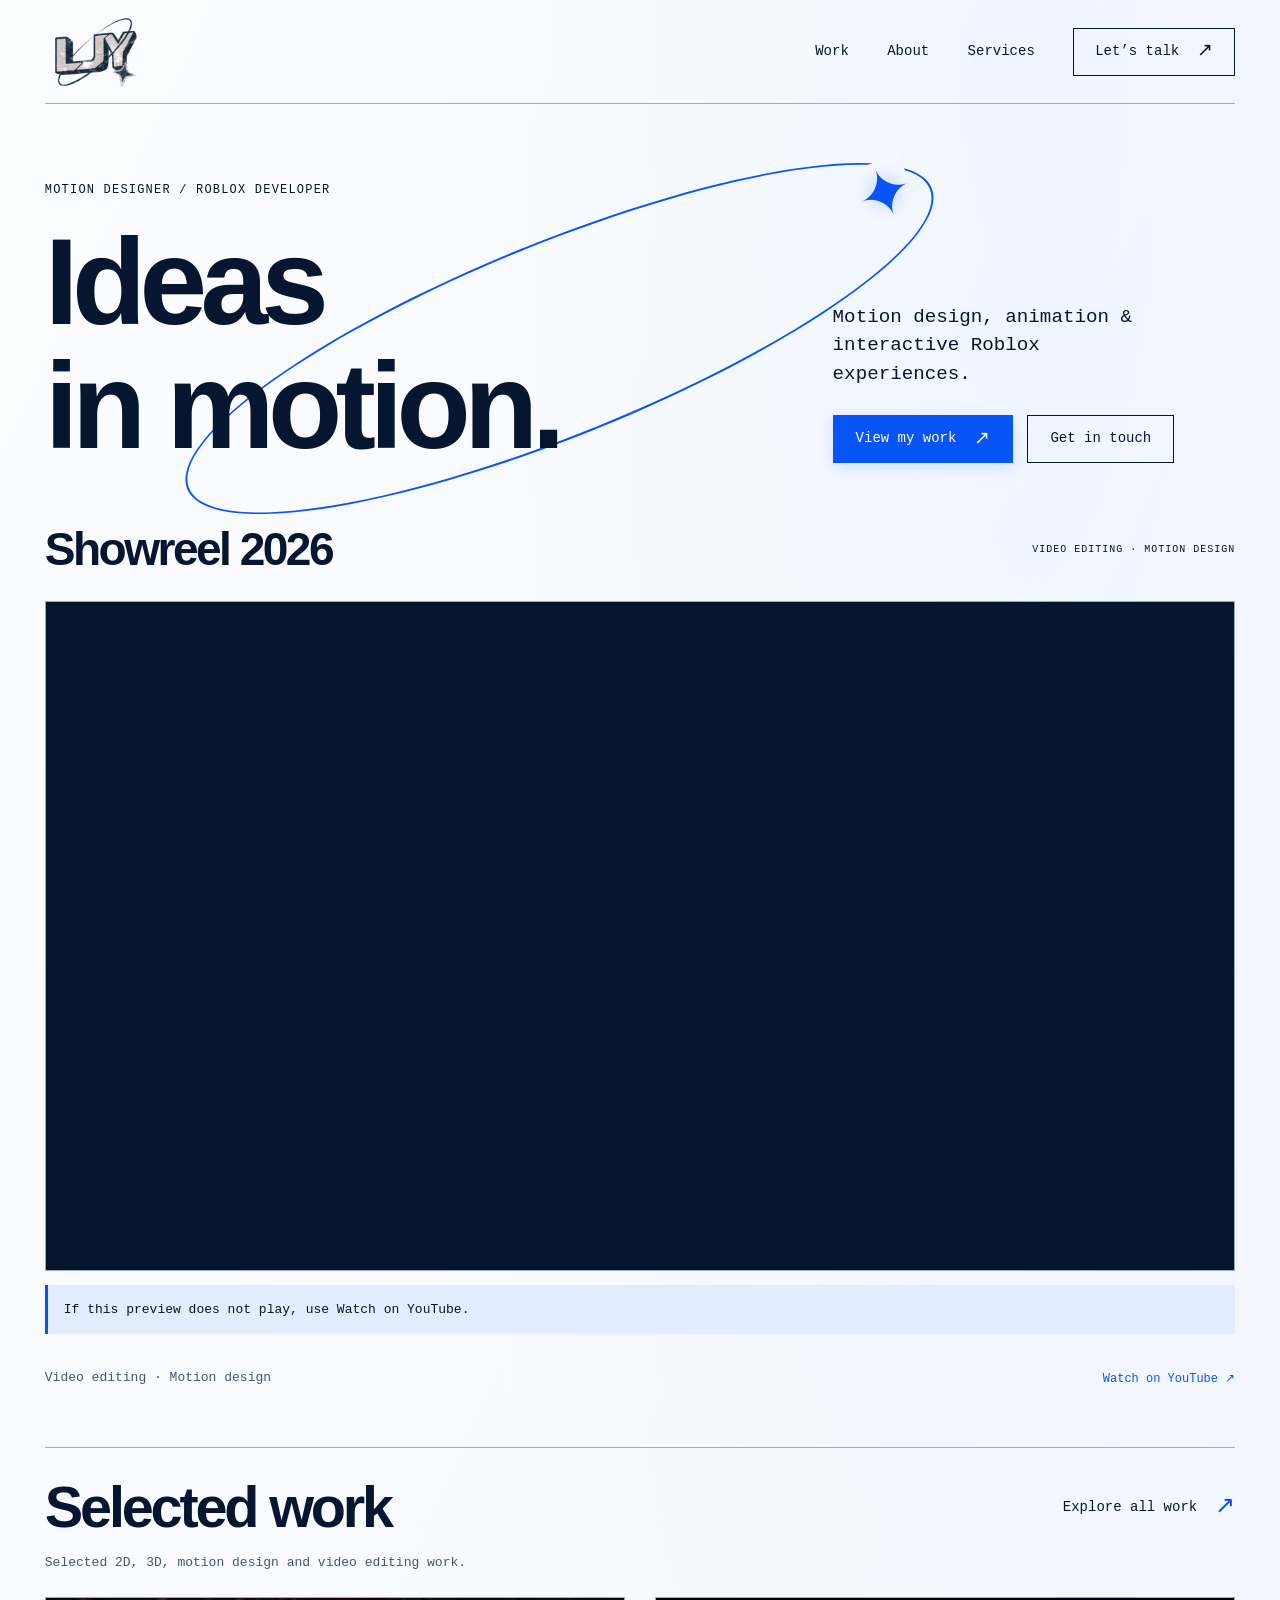
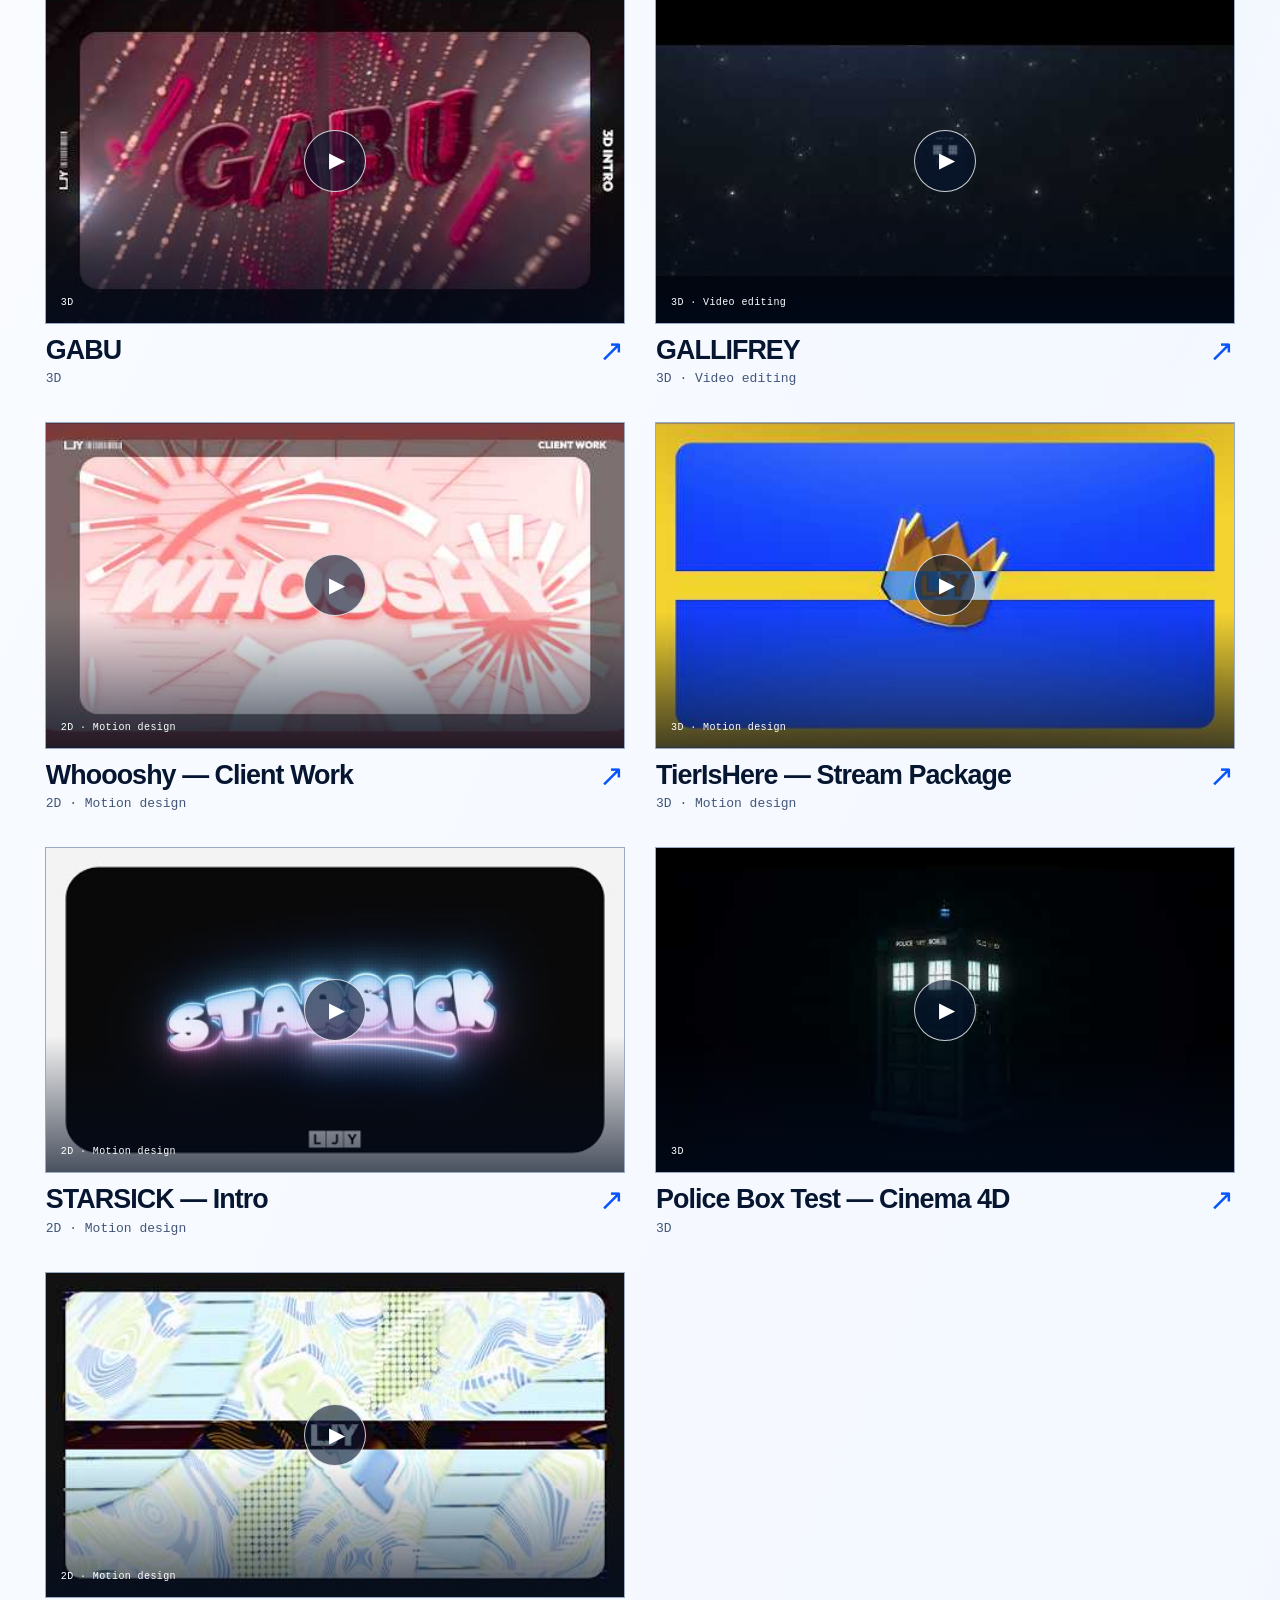
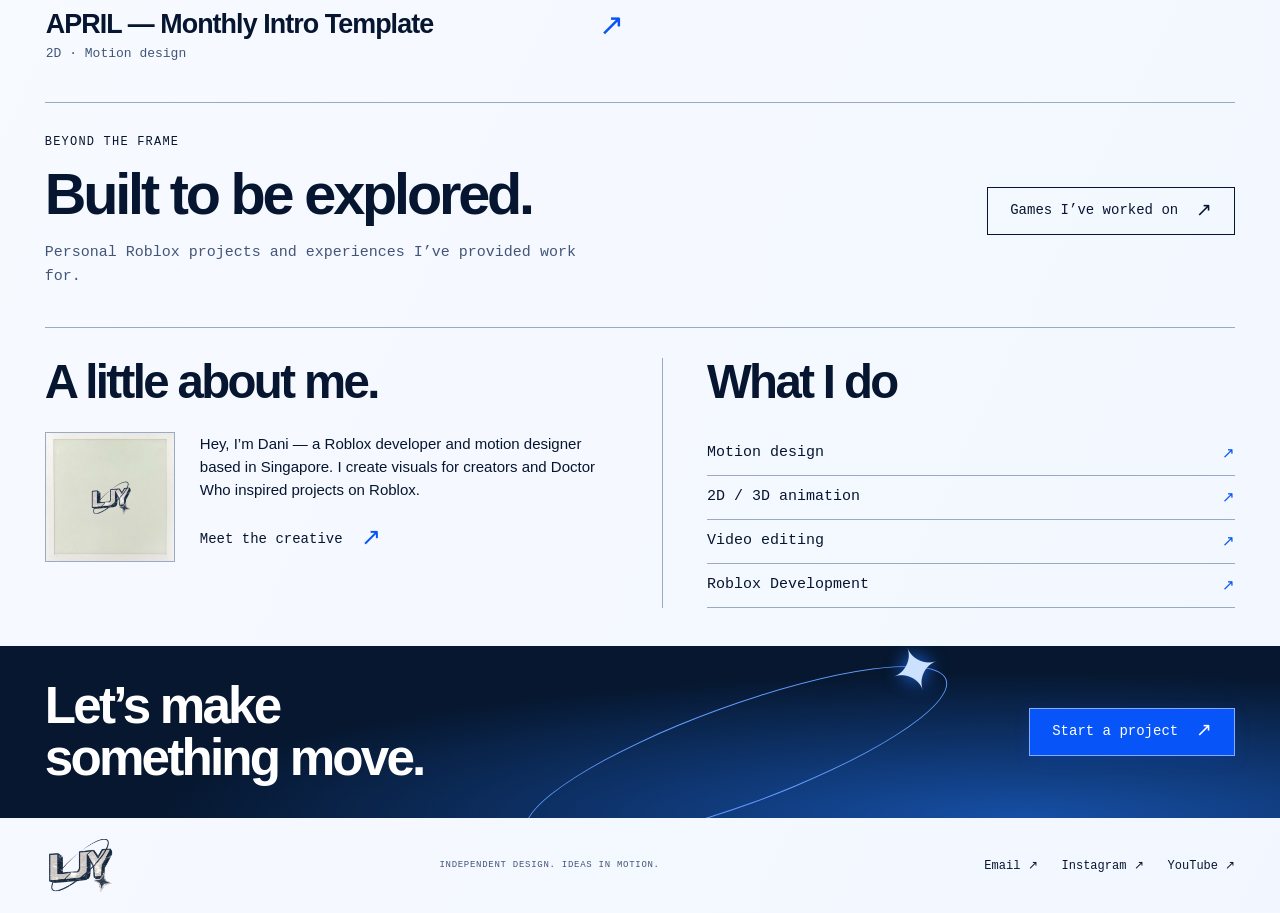
==== index.html @ 75134abd "PORTFOLIO WEBSITE" ====
<!DOCTYPE html>
<html lang="en"><head><meta charset="utf-8"><meta name="viewport" content="width=device-width, initial-scale=1"><meta name="theme-color" content="#071a42"><meta name="referrer" content="strict-origin-when-cross-origin"><meta name="description" content="LJY — freelance motion design, 2D and 3D work, video editing and Roblox experiences. Explore selected work and discuss your next project."><title>Motion Design &amp; Roblox Development | LJY</title><link rel="icon" type="image/png" href="assets/logo.png"><link rel="stylesheet" href="styles.css"><script src="script.js" defer></script></head><body data-page="home"><a class="skip-link" href="#main" draggable="false">Skip to content</a><div class="site-frame"><header class="site-header"><a class="brand" href="index.html" aria-label="LJY home" draggable="false"><img src="assets/logo.png" width="2048" height="2048" alt="LJY" draggable="false"></a><button class="menu-toggle" type="button" aria-expanded="false" aria-controls="site-nav">Menu <span aria-hidden="true">＋</span></button><nav class="site-nav" id="site-nav" aria-label="Main navigation"><a href="work.html" draggable="false">Work</a><a href="about.html" draggable="false">About</a><a href="services.html" draggable="false">Services</a><a class="button button--outline nav-contact" href="contact.html" draggable="false">Let’s talk <span aria-hidden="true">↗</span></a></nav></header><main id="main">
<section class="hero hero--home"><div class="hero-title"><p class="eyebrow">MOTION DESIGNER / ROBLOX DEVELOPER</p><h1>Ideas<br>in motion.</h1><div class="hero-orbit" aria-hidden="true"><span>✦</span></div></div><div class="hero-side"><p>Motion design, animation &amp; interactive Roblox experiences.</p><div class="button-group"><a class="button button--primary" href="work.html" draggable="false">View my work <span aria-hidden="true">↗</span></a><a class="button button--outline" href="contact.html" draggable="false">Get in touch</a></div></div></section>
<section class="showreel" id="showreel" aria-label="Showreel"><div class="section-heading showreel-heading"><h2>Showreel 2026</h2><span class="eyebrow">VIDEO EDITING · MOTION DESIGN</span></div><div class="youtube-player" id="showreel-mount" data-showreel="sfqSV6F9NKE"><img class="showreel-poster" src="assets/thumbnails/sfqSV6F9NKE.jpg" width="480" height="360" alt="Showreel 2026 preview" draggable="false"></div><p id="showreel-feedback" class="video-feedback" role="status" hidden></p><p class="video-caption"><span class="meta">Video editing · Motion design</span><a class="text-link" href="https://www.youtube.com/watch?v=sfqSV6F9NKE" target="_blank" rel="noopener noreferrer" draggable="false">Watch on YouTube ↗</a></p><p class="local-playback-note meta" hidden>For embedded playback, extract the ZIP and run START-WEBSITE.bat, or serve this folder through a local web server. You can also watch directly on YouTube.</p></section><section class="section"><div class="section-heading"><h2>Selected work</h2><a class="text-link" href="work.html" draggable="false">Explore all work <span aria-hidden="true">↗</span></a></div><p class="section-note meta">Selected 2D, 3D, motion design and video editing work.</p><div class="project-grid"><article class="project-card" data-category="3d"><a class="project-open" href="https://www.youtube.com/watch?v=IaCJCI1SB18" data-video="IaCJCI1SB18" data-title="GABU • denial.aep | c4d + ae" data-labels="3D" aria-label="Watch GABU" draggable="false" target="_blank" rel="noopener"><div class="project-thumbnail"><span class="thumbnail-fallback" aria-hidden="true">LJY / SELECTED WORK</span><img src="assets/thumbnails/IaCJCI1SB18.jpg" width="480" height="360" alt="" loading="lazy" decoding="async" draggable="false"><span class="thumbnail-play" aria-hidden="true">▶</span><span class="thumbnail-tag" aria-hidden="true">3D</span></div><span class="project-caption"><span><strong>GABU</strong><span class="meta">3D</span></span><span class="arrow" aria-hidden="true">↗</span></span></a></article><article class="project-card" data-category="3d editing"><a class="project-open" href="https://www.youtube.com/watch?v=AnpVUnM0lK0" data-video="AnpVUnM0lK0" data-title="GALLIFREY" data-labels="3D · Video editing" aria-label="Watch GALLIFREY" draggable="false" target="_blank" rel="noopener"><div class="project-thumbnail"><span class="thumbnail-fallback" aria-hidden="true">LJY / SELECTED WORK</span><img src="assets/thumbnails/AnpVUnM0lK0.jpg" width="480" height="360" alt="" loading="lazy" decoding="async" draggable="false"><span class="thumbnail-play" aria-hidden="true">▶</span><span class="thumbnail-tag" aria-hidden="true">3D · Video editing</span></div><span class="project-caption"><span><strong>GALLIFREY</strong><span class="meta">3D · Video editing</span></span><span class="arrow" aria-hidden="true">↗</span></span></a></article><article class="project-card" data-category="2d motion"><a class="project-open" href="https://www.youtube.com/watch?v=jYc-AO8hIhc" data-video="jYc-AO8hIhc" data-title="Whoooshy • denial.aep | Client Work" data-labels="2D · Motion design" aria-label="Watch Whoooshy — Client Work" draggable="false" target="_blank" rel="noopener"><div class="project-thumbnail"><span class="thumbnail-fallback" aria-hidden="true">LJY / SELECTED WORK</span><img src="assets/thumbnails/jYc-AO8hIhc.jpg" width="480" height="360" alt="" loading="lazy" decoding="async" draggable="false"><span class="thumbnail-play" aria-hidden="true">▶</span><span class="thumbnail-tag" aria-hidden="true">2D · Motion design</span></div><span class="project-caption"><span><strong>Whoooshy — Client Work</strong><span class="meta">2D · Motion design</span></span><span class="arrow" aria-hidden="true">↗</span></span></a></article><article class="project-card" data-category="3d motion"><a class="project-open" href="https://www.youtube.com/watch?v=2lo5arJtK6I" data-video="2lo5arJtK6I" data-title="@TierIsHere • denial.aep | Stream Package" data-labels="3D · Motion design" aria-label="Watch TierIsHere — Stream Package" draggable="false" target="_blank" rel="noopener"><div class="project-thumbnail"><span class="thumbnail-fallback" aria-hidden="true">LJY / SELECTED WORK</span><img src="assets/thumbnails/2lo5arJtK6I.jpg" width="480" height="360" alt="" loading="lazy" decoding="async" draggable="false"><span class="thumbnail-play" aria-hidden="true">▶</span><span class="thumbnail-tag" aria-hidden="true">3D · Motion design</span></div><span class="project-caption"><span><strong>TierIsHere — Stream Package</strong><span class="meta">3D · Motion design</span></span><span class="arrow" aria-hidden="true">↗</span></span></a></article><article class="project-card" data-category="2d motion"><a class="project-open" href="https://www.youtube.com/watch?v=-AqW9zRi0bw" data-video="-AqW9zRi0bw" data-title="STARSICK • denial.aep | Intro" data-labels="2D · Motion design" aria-label="Watch STARSICK — Intro" draggable="false" target="_blank" rel="noopener"><div class="project-thumbnail"><span class="thumbnail-fallback" aria-hidden="true">LJY / SELECTED WORK</span><img src="assets/thumbnails/-AqW9zRi0bw.jpg" width="480" height="360" alt="" loading="lazy" decoding="async" draggable="false"><span class="thumbnail-play" aria-hidden="true">▶</span><span class="thumbnail-tag" aria-hidden="true">2D · Motion design</span></div><span class="project-caption"><span><strong>STARSICK — Intro</strong><span class="meta">2D · Motion design</span></span><span class="arrow" aria-hidden="true">↗</span></span></a></article><article class="project-card" data-category="3d"><a class="project-open" href="https://www.youtube.com/watch?v=seUZob628E4" data-video="seUZob628E4" data-title="Police Box Test Cinema 4D • denial.aep" data-labels="3D" aria-label="Watch Police Box Test — Cinema 4D" draggable="false" target="_blank" rel="noopener"><div class="project-thumbnail"><span class="thumbnail-fallback" aria-hidden="true">LJY / SELECTED WORK</span><img src="assets/thumbnails/seUZob628E4.jpg" width="480" height="360" alt="" loading="lazy" decoding="async" draggable="false"><span class="thumbnail-play" aria-hidden="true">▶</span><span class="thumbnail-tag" aria-hidden="true">3D</span></div><span class="project-caption"><span><strong>Police Box Test — Cinema 4D</strong><span class="meta">3D</span></span><span class="arrow" aria-hidden="true">↗</span></span></a></article><article class="project-card" data-category="2d motion"><a class="project-open" href="https://www.youtube.com/watch?v=fB5evK_nmb0" data-video="fB5evK_nmb0" data-title="APRIL • denial.aep | Monthly Intro Template" data-labels="2D · Motion design" aria-label="Watch APRIL — Monthly Intro Template" draggable="false" target="_blank" rel="noopener"><div class="project-thumbnail"><span class="thumbnail-fallback" aria-hidden="true">LJY / SELECTED WORK</span><img src="assets/thumbnails/fB5evK_nmb0.jpg" width="480" height="360" alt="" loading="lazy" decoding="async" draggable="false"><span class="thumbnail-play" aria-hidden="true">▶</span><span class="thumbnail-tag" aria-hidden="true">2D · Motion design</span></div><span class="project-caption"><span><strong>APRIL — Monthly Intro Template</strong><span class="meta">2D · Motion design</span></span><span class="arrow" aria-hidden="true">↗</span></span></a></article></div></section>
<section class="games-teaser section"><div><p class="eyebrow">BEYOND THE FRAME</p><h2>Built to be explored.</h2><p>Personal Roblox projects and experiences I’ve provided work for.</p></div><a class="button button--outline" href="work.html#games" draggable="false">Games I’ve worked on <span aria-hidden="true">↗</span></a></section><section class="intro-grid section"><div><h2>A little about me.</h2><div class="mini-about"><img src="assets/profile.png" alt="LJY logo on a framed silver background" width="2048" height="2048" loading="lazy" draggable="false"><div><p>Hey, I’m Dani — a Roblox developer and motion designer based in Singapore. I create visuals for creators and Doctor Who inspired projects on Roblox.</p><a href="about.html" class="text-link" draggable="false">Meet the creative <span aria-hidden="true">↗</span></a></div></div></div><div><h2>What I do</h2><ul class="service-list"><li><a href="services.html#motion" draggable="false">Motion design <span>↗</span></a></li><li><a href="services.html#animation" draggable="false">2D / 3D animation <span>↗</span></a></li><li><a href="services.html#editing" draggable="false">Video editing <span>↗</span></a></li><li><a href="services.html#roblox" draggable="false">Roblox Development <span>↗</span></a></li></ul></div></section>
<section class="contact-band" aria-label="Start a project"><h2>Let’s make<br>something move.</h2><div class="band-orbit" aria-hidden="true">✦</div><a class="button button--primary" href="contact.html" draggable="false">Start a project <span aria-hidden="true">↗</span></a></section>
</main><footer class="site-footer"><a class="brand" href="index.html" aria-label="LJY home" draggable="false"><img src="assets/logo.png" width="2048" height="2048" alt="LJY" draggable="false"></a><span class="footer-note">INDEPENDENT DESIGN. IDEAS IN MOTION.</span><div class="footer-links"><a href="mailto:daniljy.aep@gmail.com" draggable="false">Email ↗</a><a href="https://www.instagram.com/ljyaep/" data-social="instagram" target="_blank" rel="noopener noreferrer" draggable="false">Instagram ↗</a><a href="https://www.youtube.com/@LJYaep" data-social="youtube" target="_blank" rel="noopener noreferrer" draggable="false">YouTube ↗</a></div></footer></div><dialog class="project-dialog" id="project-dialog" aria-labelledby="dialog-title"><div class="dialog-top"><span class="eyebrow">SELECTED WORK / VIDEO</span><button class="close-dialog icon-button" type="button" aria-label="Close video preview">✕</button></div><div class="dialog-art youtube-player" id="dialog-art"></div><div class="dialog-copy"><p id="dialog-feedback" class="video-feedback" role="status" hidden></p><p class="eyebrow" id="dialog-category"></p><h2 id="dialog-title"></h2><div class="button-group"><a class="button button--primary" id="dialog-watch" href="https://www.youtube.com/watch?v=sfqSV6F9NKE" target="_blank" rel="noopener noreferrer" draggable="false">Open video on YouTube <span aria-hidden="true">↗</span></a><a class="button button--outline" href="contact.html" draggable="false">Discuss a project <span aria-hidden="true">↗</span></a></div></div></dialog></body></html>
---- styles.css ----
/* LJY — shared styles for all five HTML5 pages. No build step or web fonts. */
:root {
  --paper: #f4f8ff;
  --ink: #071630;
  --muted: #425679;
  --blue: #0754f8;
  --line: #9aaac4;
  --silver: #d9e3f2;
  --mono: "Courier New", Courier, monospace;
  --sans: Arial, Helvetica, sans-serif;
  --gutter: clamp(20px, 3.5vw, 56px);
}
* { box-sizing: border-box; }
/* Deter casual selection and dragging; form contents remain editable. */
body { -webkit-user-select: none; user-select: none; }
input, textarea, [contenteditable="true"] { -webkit-user-select: text; user-select: text; }
img, video, iframe, a { -webkit-user-drag: none; }
img, video { -webkit-touch-callout: none; }
html { scroll-behavior: smooth; scroll-padding-top: 24px; }
body { margin: 0; color: var(--ink); background: radial-gradient(ellipse at 80% 0%, #e4efff 0, transparent 42%), var(--paper); font: 17px/1.55 var(--sans); }
body.modal-open { overflow: hidden; }
button, input, select, textarea { font: inherit; }
button, a, input, select, textarea { -webkit-tap-highlight-color: transparent; }
button, a { touch-action: manipulation; }
button { cursor: pointer; }
a { color: inherit; text-underline-offset: .25em; }
button:focus-visible, a:focus-visible, input:focus-visible, select:focus-visible, textarea:focus-visible { outline: 3px solid var(--blue); outline-offset: 5px; }
button:disabled { cursor: default; opacity: .55; }
img { display: block; max-width: 100%; height: auto; }
figure, p { margin: 0; }
p + p { margin-top: 1.3em; }
h1, h2, h3 { margin: 0; font-weight: 800; line-height: 1.02; letter-spacing: -.055em; }
h1 { font-size: clamp(64px, 9.5vw, 148px); }
h2 { font-size: clamp(34px, 4.5vw, 64px); }
h3 { font-size: clamp(25px, 2.5vw, 34px); }
[hidden] { display: none !important; }
.sr-only { position: absolute; width: 1px; height: 1px; padding: 0; margin: -1px; overflow: hidden; clip: rect(0,0,0,0); white-space: nowrap; border: 0; }
.skip-link { position: fixed; top: 12px; left: 12px; z-index: 100; padding: 12px 20px; background: var(--ink); color: white; transform: translateY(-160%); }
.skip-link:focus { transform: translateY(0); }
.site-frame { display: flex; flex-direction: column; width: 100%; max-width: none; min-height: 100vh; min-height: 100dvh; margin: 0; border: 0; background: linear-gradient(115deg, #fff9, #eff5ff55); }
.site-frame > main { flex: 1; min-width: 0; }
.site-header { position: relative; display: flex; align-items: center; justify-content: space-between; min-height: 104px; margin: 0 var(--gutter); border-bottom: 1px solid var(--line); }
.brand { display: block; width: 100px; flex: 0 0 100px; }
.brand img { width: 100%; height: 90px; object-fit: contain; }
.site-nav { display: flex; gap: clamp(22px, 3vw, 48px); align-items: center; font: 14px/1.4 var(--mono); }
.site-nav > a { position: relative; text-decoration: none; padding: 12px 0; }
.site-nav > a[aria-current="page"]:not(.button)::after { position: absolute; content: ""; bottom: 4px; left: 0; right: 0; height: 2px; background: var(--blue); }
.site-nav a:hover, .site-nav a[aria-current="page"] { color: var(--blue); }
.site-nav .nav-contact { padding: 13px 21px; }
.site-nav .nav-contact[aria-current="page"] { background: var(--blue); border-color: var(--blue); color: white; }
.menu-toggle { display: none; border: 1px solid var(--ink); background: transparent; padding: 10px 14px; font: 14px var(--mono); }
main > section:not(.contact-band), .contact-art { margin-right: var(--gutter); margin-left: var(--gutter); }
.eyebrow, .meta { font-family: var(--mono); font-weight: 400; }
.eyebrow { font-size: 12px; line-height: 1.6; letter-spacing: .1em; }
.meta { display: block; font-size: 13px; line-height: 1.6; color: var(--muted); }
.hero { position: relative; display: grid; grid-template-columns: minmax(0, 1.6fr) minmax(260px, .85fr); gap: 30px; align-items: end; padding-top: clamp(48px, 6vw, 88px); padding-bottom: 58px; }
.hero-title { position: relative; min-width: 0; }
.hero-title > .eyebrow { margin-bottom: 20px; }
.hero h1 { position: relative; z-index: 1; }
.hero-side { position: relative; z-index: 2; padding-bottom: 5px; }
.hero-side > p { max-width: 350px; font: clamp(16px, 1.5vw, 21px)/1.5 var(--mono); margin-bottom: 26px; }
.hero-orbit { position: absolute; width: 106%; height: 68%; top: 21%; left: 15%; border: 2px solid var(--blue); border-radius: 50%; transform: rotate(-22deg); pointer-events: none; }
.hero-orbit span { position: absolute; font-size: 66px; line-height: 1; color: var(--blue); right: 2%; top: 26%; background: var(--paper); text-shadow: 0 0 20px #0754f844; }
.hero--interior { min-height: 360px; }
.hero--interior h1 { font-size: clamp(64px, 9vw, 134px); }
.hero--interior .hero-orbit { width: 100%; left: 18%; }
body[data-page="about"] .hero { grid-template-columns: 1fr; }
body[data-page="about"] .hero-title { max-width: 850px; }
.hero--contact { grid-template-columns: 1fr; padding-bottom: 70px; }
.hero--contact h1 { font-size: clamp(56px, 9.2vw, 139px); }
.hero--contact .hero-orbit { width: 70%; left: 23%; }
.button-group { display: flex; flex-wrap: wrap; gap: 14px; align-items: center; }
.button { display: inline-flex; justify-content: center; align-items: center; gap: 18px; min-height: 48px; padding: 13px 22px; border: 1px solid var(--ink); background: transparent; color: var(--ink); font: 14px/1.4 var(--mono); text-decoration: none; transition: background .2s, color .2s, box-shadow .2s, transform .2s; }
.button span { font-size: 19px; line-height: 1; }
.button--primary { background: var(--blue); border-color: var(--blue); color: white; box-shadow: 0 4px 16px #0754f826; }
.button--primary:hover { background: #003dca; color: white; transform: translateY(-2px); box-shadow: 0 6px 24px #0754f838; }
.button--outline:hover { background: var(--ink); color: white; }
.text-link { display: inline-flex; align-items: center; gap: 18px; font: 14px/1.5 var(--mono); text-decoration: none; }
.text-link:hover { color: var(--blue); text-decoration: underline; }
.text-link span { color: var(--blue); font-size: 24px; }
.showreel { margin-bottom: 58px; }
.section { padding-top: 30px; padding-bottom: 38px; border-top: 1px solid var(--line); }
.section-heading { display: flex; justify-content: space-between; align-items: center; gap: 25px; margin-bottom: 28px; }
.section-heading > .eyebrow { text-align: right; font-size: 10px; }
.section-note { margin: -12px 0 24px; }
.project-grid { display: grid; grid-template-columns: repeat(2, minmax(0, 1fr)); gap: 32px 30px; }
.project-open { display: block; padding: 0; border: 0; width: 100%; background: transparent; color: var(--ink); text-align: left; text-decoration: none; }
.project-caption { display: flex; justify-content: space-between; align-items: start; padding: 12px 1px 0; gap: 12px; }
.project-caption strong { display: block; font-size: clamp(20px, 2.1vw, 28px); line-height: 1.1; font-weight: 750; letter-spacing: -.035em; }
.project-caption .meta { margin-top: 4px; }
.arrow { color: var(--blue); font-size: 30px; line-height: 1; transition: transform .25s; }
.project-open:hover .arrow { transform: translate(3px, -3px); }
.project-open:hover strong { color: var(--blue); }
/* Code-native motion studies: replace these with your own portfolio media. */
.art { position: relative; aspect-ratio: 16/9; overflow: hidden; isolation: isolate; background: radial-gradient(ellipse at 75% 10%, #5c96ff, transparent 65%), linear-gradient(140deg, #071630, #163566 55%, #254e93); border: 1px solid #899dbd; }
.art::after { content: ""; position: absolute; inset: 0; pointer-events: none; background: repeating-linear-gradient(0deg, #ffffff04 0 1px, transparent 1px 4px); }
.art-orbit { position: absolute; width: 75%; height: 45%; left: 12%; top: 27%; border: 1px solid #c8e4ffb3; border-radius: 50%; transform: rotate(-25deg); }
.art-core { position: absolute; width: 30%; aspect-ratio: 1; left: 35%; top: 23%; border-radius: 50%; background: radial-gradient(circle at 32% 25%, white, #7ba7f9 20%, #154ecd 50%, #08152d 80%); box-shadow: 0 0 60px #3c77ff66; }
.art-type { display: none; position: absolute; width: 100%; top: 20%; text-align: center; font-size: clamp(50px, 7vw, 120px); font-weight: 800; letter-spacing: -.08em; color: #f2f6ff; line-height: 1.1; }
.art-star { position: absolute; color: #f5f8ff; right: 12%; top: 26%; font-size: clamp(34px, 5vw, 72px); line-height: 1; text-shadow: 0 0 22px #b4d4ff; }
.art-line { position: absolute; bottom: 20%; left: 7%; right: 7%; height: 1px; background: #e1eeff44; transform: rotate(-15deg); }
.art-index { position: absolute; bottom: 14px; left: 16px; color: #e5efff; font: 9px/1.4 var(--mono); letter-spacing: .1em; }
.art--type { background: radial-gradient(ellipse at 10% 15%, #fff, transparent 60%), linear-gradient(130deg, #bbc9de, #8db1f5); }
.art--type .art-type { display: block; color: var(--ink); font-size: clamp(70px, 11vw, 180px); top: 12%; }
.art--type .art-core { display: none; }
.art--type .art-index, .art--depth .art-index, .art--product .art-index { color: var(--ink); }
.art--type .art-star { color: var(--blue); right: 16%; top: 57%; }
.art--type .art-orbit { border-color: #0754f866; }
.art--depth { background: linear-gradient(130deg, #d9e6ff, #9eaecc 60%, #eff6ff); perspective: 500px; }
.art--depth .art-core { border-radius: 5%; background: linear-gradient(135deg, #f4f8ff 0%, #5786da 50%, #082760 100%); transform: rotateX(30deg) rotateY(-35deg) rotateZ(-20deg); box-shadow: 28px 28px 0 #0754f835, -28px -28px 0 #ffffff77; }
.art--depth .art-orbit { border-color: #2e62ad77; }
.art--stories { background: linear-gradient(115deg, #061631, #174cb8); }
.art--stories .art-core { inset: 17% 23%; width: auto; aspect-ratio: auto; border-radius: 0; background: repeating-linear-gradient(115deg, #e0eaff 0 18px, #7a9de2 18px 36px, #1959d8 36px 54px); transform: skewY(-8deg); box-shadow: 14px 14px 0 #4e86ff55; }
.art--stories .art-star { right: 15%; top: 58%; }
.art--kinetic .art-core, .art--kinetic .art-star { display: none; }
.art--kinetic .art-type { display: block; top: 25%; transform: rotate(-10deg); text-shadow: 0 65px 0 #ffffff22, 0 -65px 0 #ffffff22; }
.art--product { background: radial-gradient(ellipse at 25% 0%, white, transparent 70%), linear-gradient(135deg, #c4d0e4, #a1bbec); }
.art--product .art-core { width: 24%; left: 38%; top: 16%; height: 65%; aspect-ratio: auto; border-radius: 40px; background: linear-gradient(100deg, #0a1e48, #3c71ca 35%, #e0eaff 48%, #9cb8ed 55%, #163c86); box-shadow: 18px 18px 22px #07163033; transform: rotate(20deg); }
.project-open:hover .art-core, .dialog-art .art-core { animation: float 3s ease-in-out infinite; }
.project-open:hover .art-orbit, .dialog-art .art-orbit { animation: orbit-breathe 5s ease-in-out infinite; }
.project-open:hover .art--type .art-type, .dialog-art .art--type .art-type { animation: type-breathe 3s ease-in-out infinite; }
.project-open:hover .art--kinetic .art-type, .dialog-art .art--kinetic .art-type { animation: type-slide 3s ease-in-out infinite; }
.intro-grid { display: grid; grid-template-columns: 1fr 1fr; gap: 44px; }
.intro-grid > div + div { border-left: 1px solid var(--line); padding-left: 44px; }
.intro-grid h2 { font-size: clamp(30px, 3.7vw, 50px); margin-bottom: 25px; }
.mini-about { display: grid; grid-template-columns: 130px 1fr; gap: 25px; }
.mini-about img { width: 130px; aspect-ratio: 1; object-fit: cover; border: 1px solid var(--line); }
.mini-about p { font-size: 15px; margin-bottom: 20px; }
.service-list { margin: 0; padding: 0; list-style: none; }
.service-list a { display: flex; justify-content: space-between; padding: 12px 0; border-bottom: 1px solid var(--line); text-decoration: none; font: 15px var(--mono); }
.service-list a:hover { color: var(--blue); padding-left: 8px; }
.service-list span { color: var(--blue); }
.contact-band { position: relative; display: flex; justify-content: space-between; align-items: center; gap: 30px; padding: 34px var(--gutter); background: radial-gradient(ellipse at 80% 100%, #164fa6, transparent 60%), #06172f; color: white; overflow: hidden; }
.contact-band h2 { position: relative; z-index: 1; max-width: 780px; font-size: clamp(32px, 4vw, 58px); }
.contact-band .button { position: relative; flex-shrink: 0; z-index: 1; border: 1px solid #87aaff; }
.band-orbit { position: absolute; width: 35%; height: 100px; border: 1px solid #629bff; border-radius: 50%; color: #cbe1ff; font-size: 60px; line-height: 1; left: 40%; top: 35%; transform: rotate(-20deg); text-align: right; text-shadow: 0 0 18px #2373ff; }
.site-footer { display: flex; justify-content: space-between; align-items: center; gap: 24px; margin: 0 var(--gutter); min-height: 95px; }
.site-footer .brand { width: 70px; flex-basis: 70px; }
.site-footer .brand img { height: 74px; }
.footer-note { color: var(--muted); font: 9px var(--mono); letter-spacing: .08em; }
.footer-links { display: flex; gap: 24px; font: 12px var(--mono); }
.footer-links a { text-decoration: none; }
.footer-links a:hover { color: var(--blue); }
.filters { display: grid; grid-template-columns: repeat(3, 1fr); margin-bottom: 30px; border: 1px solid var(--line); }
.filter { min-height: 50px; border: 0; border-right: 1px solid var(--line); background: transparent; color: var(--ink); padding: 13px 8px; font: 14px var(--mono); }
.filter:last-child { border-right: 0; }
.filter:nth-child(3n) { border-right: 0; }
.filter:nth-child(-n+3) { border-bottom: 1px solid var(--line); }
.filter:hover { background: #0754f80d; }
.filter.active { background: var(--blue); color: white; }
.project-count { border-top: 1px solid var(--line); padding: 18px 0 30px; margin-top: 32px; }
.about-intro { display: grid; grid-template-columns: .95fr 1.05fr; gap: 42px; padding: 0 0 40px; }
.profile-image img { width: 100%; aspect-ratio: 1; object-fit: cover; border: 1px solid var(--line); }
.profile-image figcaption { margin-top: 8px; font-size: 10px; }
.about-copy { border-left: 1px solid var(--line); padding: 0 0 20px 42px; align-self: stretch; }
.about-copy h2 { font-size: clamp(38px, 4.2vw, 62px); margin-bottom: 25px; }
.about-copy p { font: clamp(16px, 1.6vw, 20px)/1.65 var(--mono); }
.about-copy .button { margin-top: 30px; }
.process-grid { display: grid; grid-template-columns: repeat(3, 1fr); gap: 32px; }
.process-grid article + article { border-left: 1px solid var(--line); padding-left: 32px; }
.process-number { display: flex; align-items: center; gap: 20px; font: 24px var(--mono); margin-bottom: 20px; }
.process-number::after { content: ""; width: 80px; height: 1px; background: var(--line); }
.process-grid h3 { margin-bottom: 14px; }
.process-grid p { font: 15px/1.7 var(--mono); color: var(--muted); }
.tags { display: flex; flex-wrap: wrap; gap: 12px; list-style: none; padding: 0; margin: 0; }
.tags li { border: 1px solid var(--line); padding: 11px 16px; font: 13px/1.4 var(--mono); }
.tags--small { gap: 8px; margin-top: 18px; }
.tags--small li { padding: 6px 12px; font-size: 11px; }
.service-row { display: grid; grid-template-columns: 45px 1.15fr 1fr; gap: 26px; align-items: center; padding: 30px 0; border-top: 1px solid var(--line); }
.service-number { align-self: start; padding-top: 7px; font: 20px var(--mono); }
.service-row h2 { font-size: clamp(32px, 3.9vw, 56px); margin-bottom: 12px; }
.service-row p { max-width: 450px; font: 15px/1.6 var(--mono); color: var(--muted); }
.service-enquire { margin-top: 16px; font-size: 11px; color: var(--blue); }
.service-row .art { width: 100%; }
.contact-grid { display: grid; grid-template-columns: .65fr 1.2fr; gap: 42px; border-top: 1px solid var(--line); padding-top: 34px; padding-bottom: 30px; }
.contact-intro { border-right: 1px solid var(--line); padding-right: 36px; }
.contact-intro h2 { font-size: clamp(34px, 4vw, 54px); margin-bottom: 25px; }
.contact-intro > p { font: 15px/1.7 var(--mono); }
.contact-links { display: grid; gap: 15px; margin-top: 30px; padding-top: 26px; border-top: 1px solid var(--line); }
.contact-links a { display: flex; justify-content: space-between; border: 1px solid var(--line); padding: 16px 20px; font: 20px var(--mono); text-decoration: none; }
.contact-links a span { color: var(--blue); }
.contact-links a:hover { border-color: var(--blue); color: var(--blue); background: #fff8; }
.contact-intro #social-note { margin-top: 20px; font-size: 12px; }
.form-grid { display: grid; grid-template-columns: 1fr 1fr; gap: 24px 20px; }
.field { min-width: 0; display: grid; gap: 9px; align-content: start; }
.field--full { grid-column: 1 / -1; }
.field label { font: 12px/1.5 var(--mono); letter-spacing: .06em; text-transform: uppercase; }
.optional { font-size: 10px; color: var(--muted); }
input:not([type="range"]), select, textarea { width: 100%; min-height: 48px; border: 1px solid #8093b3; border-radius: 0; background: #ffffff75; color: var(--ink); padding: 13px 16px; font: 14px/1.5 var(--mono); }
textarea { resize: vertical; }
input::placeholder, textarea::placeholder { color: #576d94; opacity: 1; }
select { cursor: pointer; }
.form-note { margin-top: 20px; font-size: 12px; }
.form-trap { position: absolute; left: -10000px; width: 1px; height: 1px; overflow: hidden; }
.form-feedback { margin-top: 18px; padding: 14px 16px; background: #dfebff; border-left: 3px solid var(--blue); font: 13px/1.6 var(--mono); }
.form-feedback.is-error { border-left-color: #a42c3b; color: #772331; background: #fff0f2; }
.form-submit { width: 100%; margin-top: 16px; min-height: 54px; }
.enquiry-result { padding: 24px; background: #dfeaff; border: 1px solid var(--line); margin-top: 24px; }
.enquiry-result h3 { font-size: 28px; margin-bottom: 10px; }
.enquiry-result textarea { background: #fff8; margin: 16px 0; font-size: 12px; }
.enquiry-result .button { font-size: 12px; padding: 11px 14px; }
.contact-art { margin-bottom: 30px; }
.contact-art .art { aspect-ratio: 5/1; background: radial-gradient(ellipse at 20% 15%, white, transparent 70%), linear-gradient(110deg, #aabedc, #7fa9f6); }
.contact-art .art-core, .contact-art .art-index { display: none; }
.contact-art .art-orbit { width: 75%; height: 60%; top: 18%; border-color: var(--blue); }
.contact-art .art-star { color: var(--blue); top: 33%; right: 17%; }
.project-dialog { width: min(900px, calc(100% - 32px)); max-height: 90dvh; padding: 0; color: var(--ink); background: var(--paper); border: 1px solid var(--line); overscroll-behavior: contain; }
.project-dialog::backdrop { background: #04112bdd; backdrop-filter: blur(8px); }
.dialog-top { display: flex; justify-content: space-between; align-items: center; padding: 12px 22px; }
.dialog-art .art { border-left: 0; border-right: 0; max-height: 44vh; }
.dialog-copy { padding: 26px; }
.dialog-copy h2 { margin: 10px 0 14px; font-size: clamp(32px, 5vw, 50px); }
.dialog-copy p { max-width: 700px; }
.dialog-copy .meta { margin-top: 12px; }
.dialog-copy .button { margin-top: 22px; }
/* Real portfolio media and game credits. */
.showreel-heading h2 { font-size: clamp(30px, 3.6vw, 48px); }
.youtube-player { position: relative; width: 100%; min-height: 200px; aspect-ratio: 16/9; overflow: hidden; background: #06152e; border: 1px solid var(--line); }
.youtube-player iframe { display: block; position: absolute; inset: 0; width: 100%; height: 100%; border: 0; }
.showreel-poster { width: 100%; height: 100%; position: absolute; inset: 0; object-fit: cover; }
.video-caption { display: flex; justify-content: space-between; flex-wrap: wrap; gap: 12px; align-items: center; padding-top: 12px; }
.video-caption .text-link { color: var(--blue); font-size: 12px; }
.local-playback-note { margin-top: 12px; font-size: 12px; }
.video-feedback { margin-top: 14px; padding: 14px 16px; border-left: 3px solid var(--blue); background: #e4edff; color: var(--ink); font: 13px/1.65 var(--mono); }
.project-thumbnail { position: relative; isolation: isolate; aspect-ratio: 16/9; overflow: hidden; border: 1px solid var(--line); background: radial-gradient(ellipse at 80% 0%, #5789ed, transparent 70%), #0b2147; }
.project-thumbnail img { position: absolute; width: 100%; height: 100%; inset: 0; object-fit: cover; transition: transform .35s ease; }
.project-thumbnail::after { content: ""; position: absolute; inset: 0; z-index: 1; pointer-events: none; background: linear-gradient(transparent 58%, #020c20b3); }
.thumbnail-fallback { position: absolute; top: 45%; width: 100%; color: #dce9ff; text-align: center; font: 12px var(--mono); letter-spacing: .12em; }
.thumbnail-play { position: absolute; z-index: 2; top: 50%; left: 50%; display: grid; place-items: center; width: 62px; height: 62px; border: 1px solid #ffffffc9; border-radius: 50%; transform: translate(-50%, -50%); background: #06152e9c; color: white; font-size: 21px; padding-left: 4px; transition: background .2s; }
.thumbnail-tag { position: absolute; z-index: 2; left: 15px; bottom: 13px; right: 12px; color: white; font: 10px/1.5 var(--mono); letter-spacing: .04em; }
.project-open:hover .project-thumbnail img { transform: scale(1.035); }
.project-open:hover .thumbnail-play { background: var(--blue); }
.work-group { padding-top: 10px; }
.work-group .section-heading h2 { font-size: clamp(30px, 3.6vw, 50px); }
.games-section { margin-top: 48px; padding-top: 30px; border-top: 1px solid var(--line); }
.games-teaser { display: flex; align-items: center; justify-content: space-between; gap: 35px; }
.games-teaser .eyebrow { margin-bottom: 12px; }
.games-teaser p:not(.eyebrow) { margin-top: 18px; font: 15px/1.6 var(--mono); max-width: 550px; color: var(--muted); }
.games-teaser .button { flex-shrink: 0; }
.game-art { position: relative; isolation: isolate; aspect-ratio: 16/9; overflow: hidden; border: 1px solid var(--line); background: radial-gradient(ellipse at 85% 10%, #1757cc 0, transparent 60%), #0a1b37; color: white; }
.game-art--2 { background: linear-gradient(120deg, #b5c9ec, #4170bd); color: var(--ink); }
.game-art--0 { background: radial-gradient(ellipse at 20% 80%, #2a66e2, transparent 65%), #071b3e; }
.game-art img { position: absolute; inset: 0; width: 100%; height: 100%; object-fit: cover; z-index: 1; }
.game-art::after { position: absolute; content: ""; inset: 0; background: linear-gradient(#06152e44, transparent 50%, #06152ec9); z-index: 2; }
.game-orbit { position: absolute; top: 23%; left: 12%; width: 75%; height: 55%; border: 1px solid #9fc0ff99; border-radius: 50%; transform: rotate(-25deg); }
.game-number { position: absolute; left: 10%; top: 18%; font-size: clamp(60px, 9vw, 130px); font-weight: 800; line-height: 1; opacity: .65; letter-spacing: -.08em; }
.game-platform, .game-role { position: absolute; z-index: 3; color: white; font: 10px/1.5 var(--mono); letter-spacing: .1em; }
.game-platform { left: 16px; bottom: 16px; }
.game-role { right: 14px; top: 14px; padding: 5px 10px; border: 1px solid #b8d2ff99; background: #071630b3; }
.game-spark { position: absolute; right: 15%; top: 27%; font-size: clamp(45px, 7vw, 90px); color: #e4edff; }
.game-card .project-caption strong { font-size: clamp(20px, 2.05vw, 28px); }
.dialog-copy .button-group { margin-top: 20px; }
.dialog-copy .button-group .button { margin-top: 0; }
@keyframes float { 50% { translate: 0 -14px; } }
@keyframes orbit-breathe { 50% { scale: 1.06; rotate: 12deg; } }
@keyframes type-breathe { 50% { scale: 1.07; letter-spacing: -.03em; } }
@keyframes type-slide { 50% { translate: 18px 0; } }
@media (max-width: 1000px) {
  .hero { grid-template-columns: minmax(0, 1.35fr) minmax(230px, .8fr); gap: 20px; }
  .hero h1 { font-size: clamp(60px, 10vw, 108px); }
  .hero-side > p { font-size: 15px; }
  .hero-side .button-group { gap: 10px; }
  .hero-side .button { padding: 12px 14px; font-size: 12px; }
  .intro-grid { gap: 26px; }
  .intro-grid > div + div { padding-left: 26px; }
  .mini-about { grid-template-columns: 90px 1fr; gap: 16px; }
  .mini-about img { width: 90px; }
  .footer-note { display: none; }
  .service-row { grid-template-columns: 30px 1.2fr .85fr; gap: 18px; }
  .contact-grid { gap: 26px; }
  .contact-intro { padding-right: 24px; }
}
@media (max-width: 700px) {
  :root { --gutter: 20px; }
  body { font-size: 16px; }
  .site-header { min-height: 83px; }
  .brand { width: 78px; flex-basis: 78px; }
  .brand img { height: 72px; }
  .menu-toggle { display: flex; gap: 22px; }
  .site-nav { display: none; position: absolute; top: 82px; left: -20px; right: -20px; padding: 14px 20px 22px; background: #f4f8ff; border-bottom: 1px solid var(--line); z-index: 20; box-shadow: 0 10px 18px #07163015; }
  .site-nav.is-open { display: grid; gap: 3px; }
  .site-nav > a { display: block; padding: 13px 0; }
  .site-nav > a[aria-current="page"]:not(.button)::after { right: auto; width: 28px; }
  .site-nav .nav-contact { margin-top: 12px; text-align: center; }
  .hero { grid-template-columns: 1fr; gap: 30px; padding-top: 38px; padding-bottom: 36px; min-height: 0; }
  .hero h1 { font-size: clamp(55px, 13vw, 89px); }
  .hero-title > .eyebrow { margin-bottom: 18px; font-size: 10px; }
  .hero-side > p { max-width: 400px; font-size: 16px; margin-bottom: 18px; }
  .hero-orbit { width: 80%; left: 12%; top: 24%; height: 60%; }
  .hero-orbit span { font-size: 42px; }
  .hero--interior .hero-orbit { width: 75%; left: 12%; }
  .hero--contact .hero-orbit { width: 78%; left: 13%; }
  .hero--contact h1 { font-size: clamp(43px, 11.4vw, 78px); }
  .showreel { margin-bottom: 34px; }
  .section { padding: 24px 0 30px; }
  .section-heading { gap: 15px; align-items: start; margin-bottom: 22px; flex-wrap: wrap; }
  .section-heading > .eyebrow { text-align: left; }
  .section-heading .text-link { font-size: 12px; }
  .project-grid { gap: 25px; grid-template-columns: 1fr; }
  .project-caption strong { font-size: 24px; }
  .art-type { font-size: 17vw; }
  .art--type .art-type { font-size: 24vw; }
  .art-star { font-size: 12vw; }
  .intro-grid { grid-template-columns: 1fr; gap: 32px; }
  .intro-grid > div + div { border-left: 0; padding-left: 0; border-top: 1px solid var(--line); padding-top: 26px; }
  .mini-about { grid-template-columns: 95px 1fr; }
  .mini-about p { font-size: 14px; }
  .contact-band { flex-direction: column; align-items: start; gap: 24px; padding-top: 30px; padding-bottom: 30px; }
  .contact-band h2 { font-size: clamp(32px, 7.4vw, 46px); }
  .band-orbit { width: 60%; left: 45%; top: 50%; }
  .site-footer { min-height: 86px; gap: 15px; }
  .site-footer .brand { width: 50px; flex-basis: 50px; }
  .footer-links { flex-wrap: wrap; justify-content: flex-end; gap: 12px 18px; font-size: 10px; }
  .filters { grid-template-columns: repeat(2, 1fr); }
  .filter { font-size: 12px; border-bottom: 1px solid var(--line); }
  .filter:nth-child(2n) { border-right: 0; }
  .filter:nth-child(3) { border-right: 1px solid var(--line); }
  .filter:nth-child(n+3) { border-bottom: 0; }
  .filter:nth-child(3), .filter:nth-child(4) { border-bottom: 1px solid var(--line); }
  .section-note { font-size: 11px; }
  .about-intro { grid-template-columns: 1fr; gap: 26px; }
  .profile-image { max-width: 440px; }
  .about-copy { padding-left: 0; border-left: 0; }
  .about-copy h2 { font-size: 39px; }
  .about-copy p { font-size: 15px; }
  .process-grid { grid-template-columns: 1fr; gap: 25px; }
  .process-grid article + article { border-left: 0; padding-left: 0; border-top: 1px solid var(--line); padding-top: 24px; }
  .process-number { margin-bottom: 12px; font-size: 19px; }
  .process-grid h3 { font-size: 29px; }
  .tags { gap: 8px; }
  .tags li { font-size: 11px; padding: 9px 12px; }
  .service-row { grid-template-columns: 27px minmax(0, 1fr); gap: 15px; padding: 26px 0; }
  .service-row h2 { font-size: 33px; }
  .service-row .art { grid-column: 2; margin-top: 8px; }
  .service-row .art-type { font-size: 16vw; }
  .contact-grid { grid-template-columns: 1fr; padding-top: 26px; }
  .contact-intro { border-right: 0; padding: 0 0 26px; border-bottom: 1px solid var(--line); }
  .contact-links { grid-template-columns: repeat(3, 1fr); gap: 8px; padding-top: 18px; }
  .contact-links a { font-size: 11px; padding: 13px 8px; gap: 3px; }
  .contact-intro #social-note { font-size: 10px; }
  .form-grid { gap: 20px; }
  .field { grid-column: 1 / -1; }
  .field label { font-size: 11px; }
  .contact-art .art { aspect-ratio: 2.8/1; }
  .contact-links { grid-template-columns: repeat(2, 1fr); }
  .contact-links a { font-size: 13px; padding: 14px 12px; }
  .games-teaser { flex-direction: column; align-items: flex-start; gap: 24px; }
  .thumbnail-play { width: 52px; height: 52px; font-size: 18px; }
  .thumbnail-tag { left: 12px; bottom: 10px; font-size: 9px; }
  .enquiry-result { padding: 18px; }
  .dialog-copy { padding: 20px; }
  .dialog-top { padding: 10px 14px; }
  .dialog-top .eyebrow { font-size: 10px; }
}
@media (prefers-reduced-motion: reduce) {
  html { scroll-behavior: auto; }
  *, *::before, *::after { animation: none !important; transition: none !important; }
}
@media print {
  body { background: white; }
  .site-frame { display: block; min-height: 0; border: 0; margin: 0; }
  .menu-toggle, .filters, .reel-controls, .project-dialog { display: none !important; }
  .project-grid { grid-template-columns: 1fr 1fr; }
  .section, .service-row, .project-card { break-inside: avoid; }
}
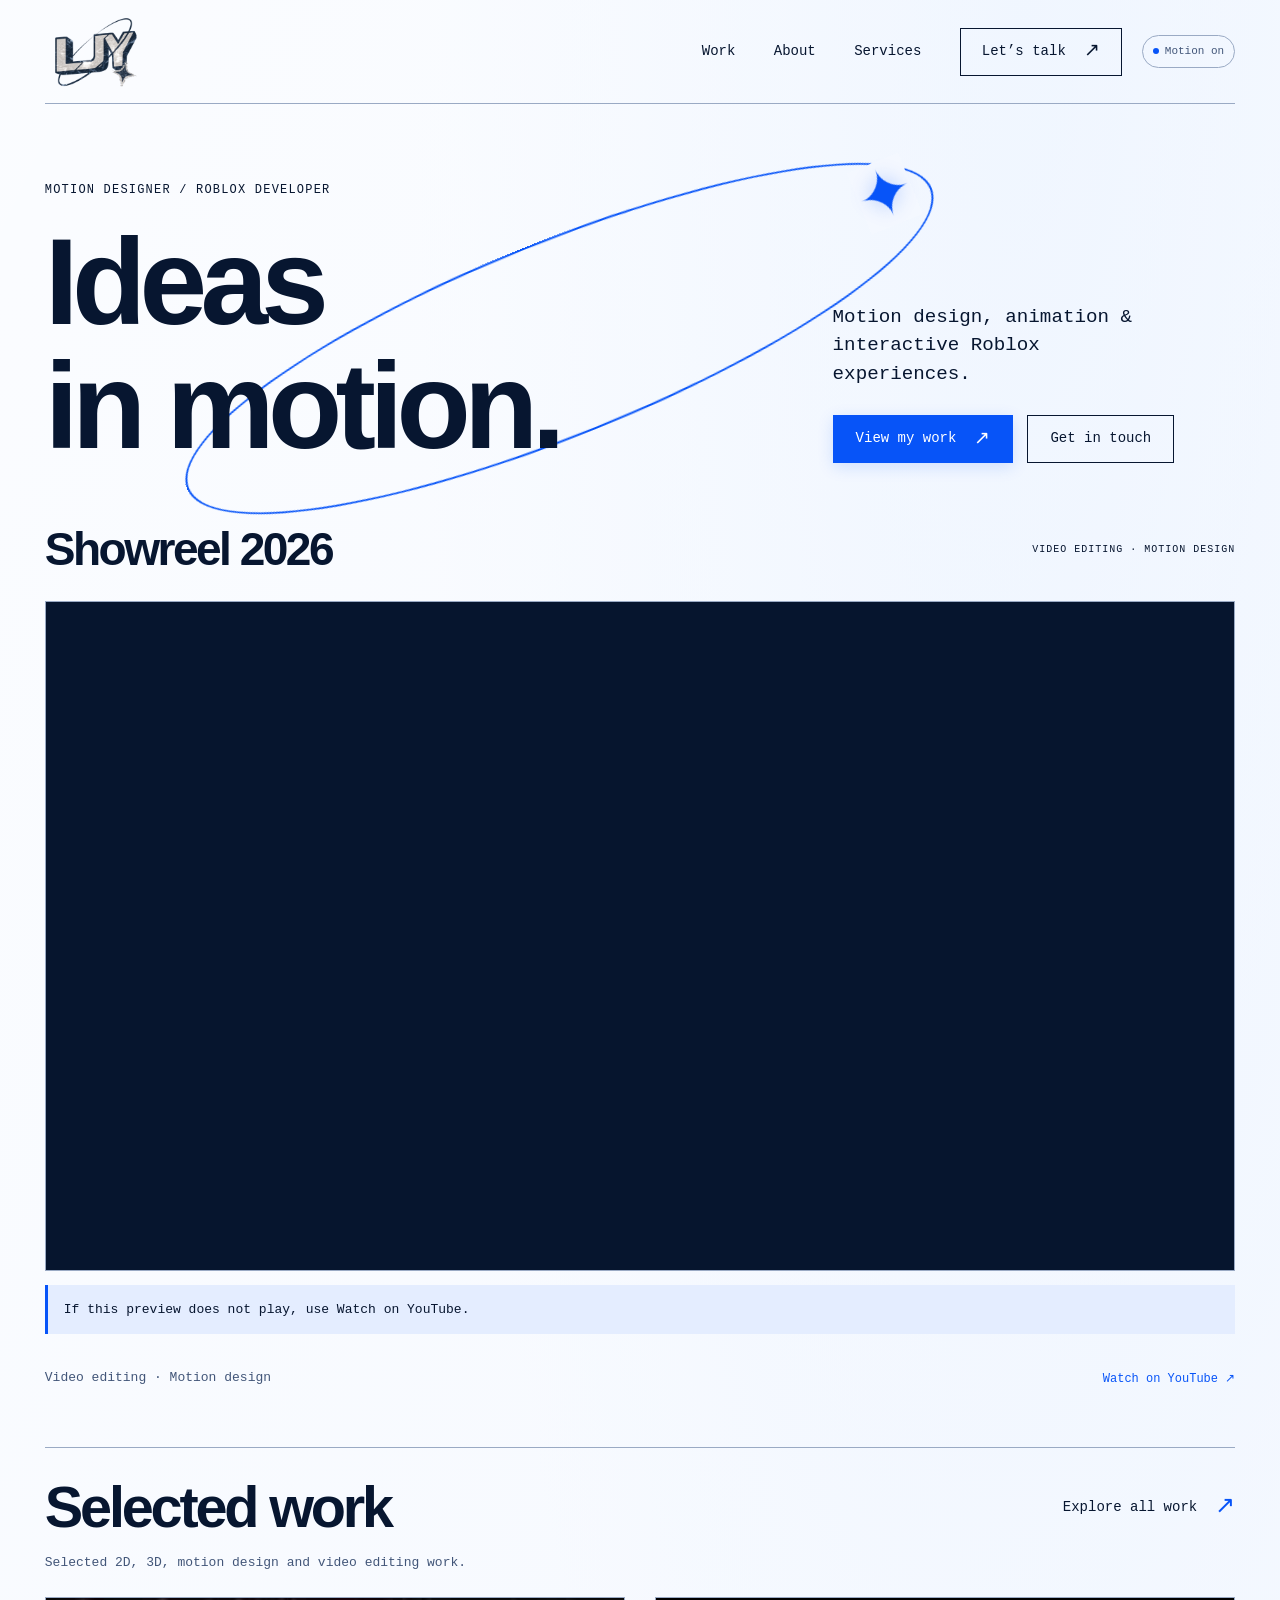
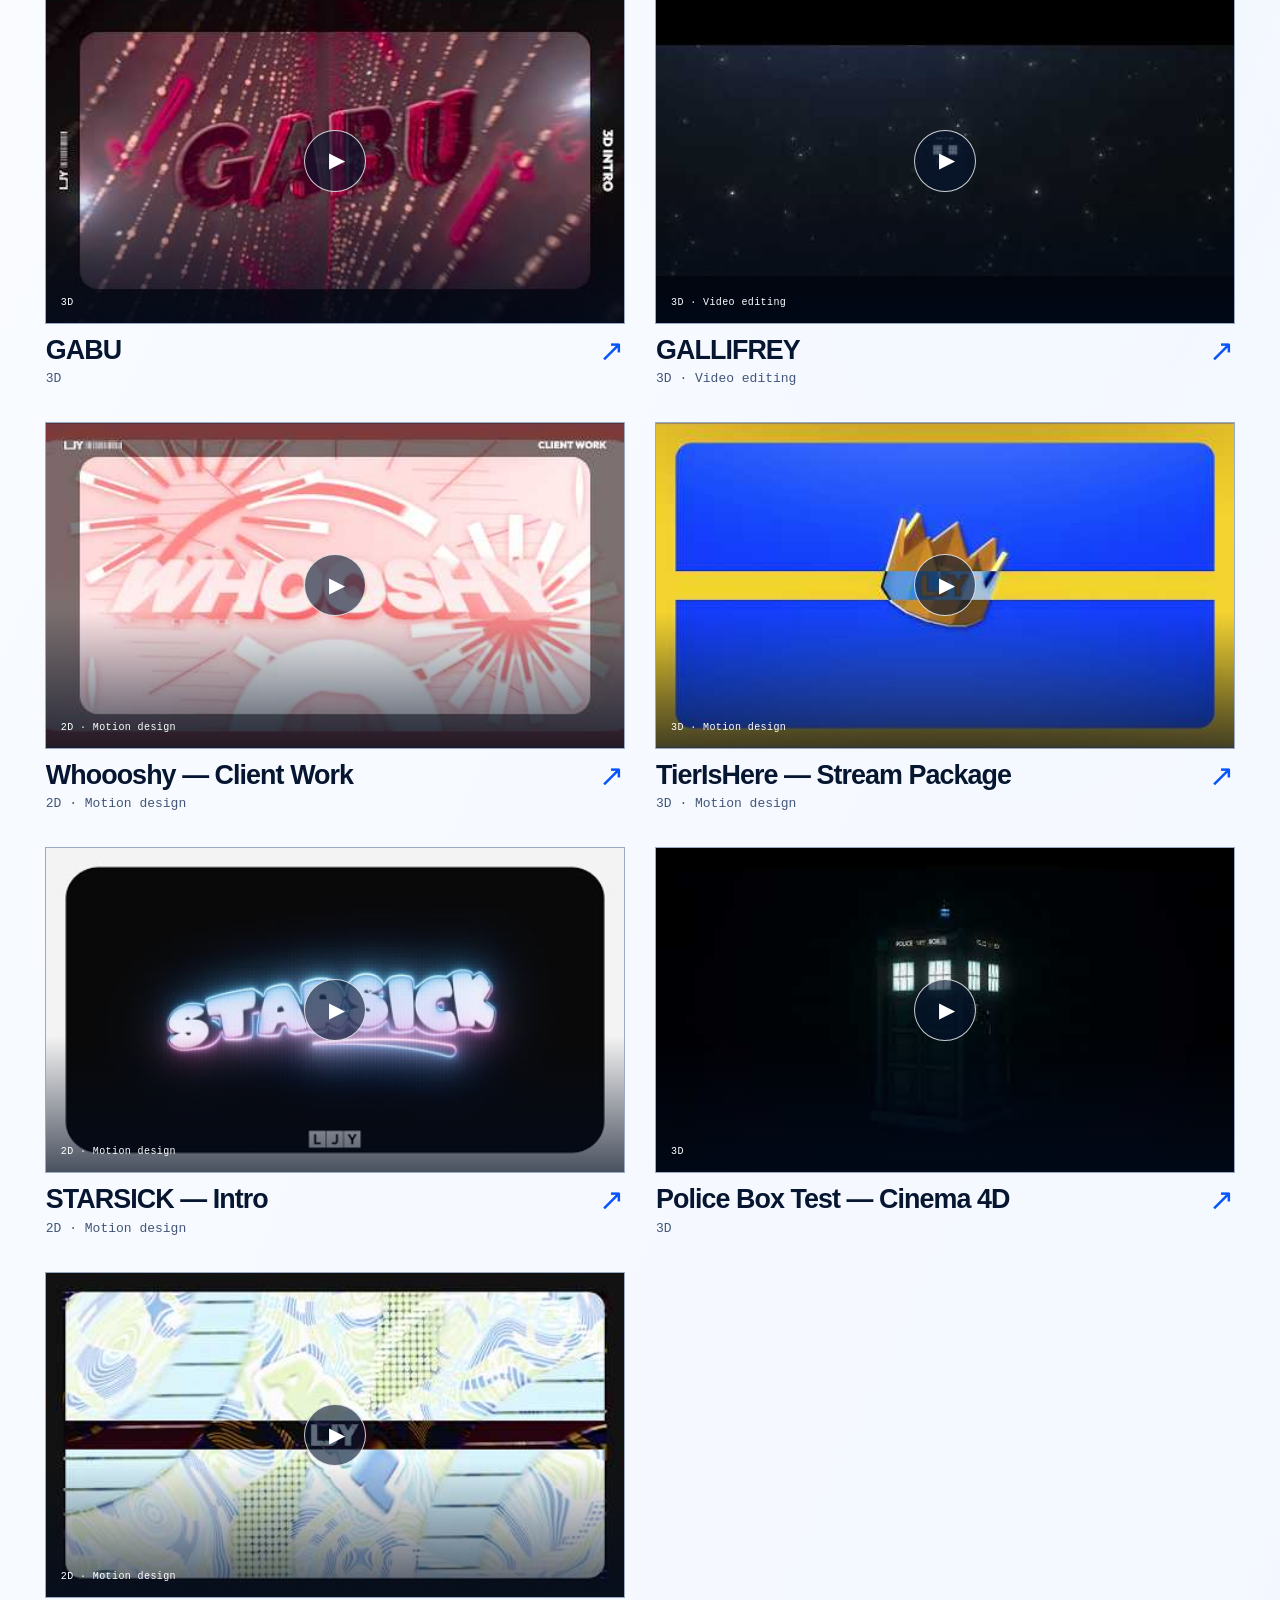
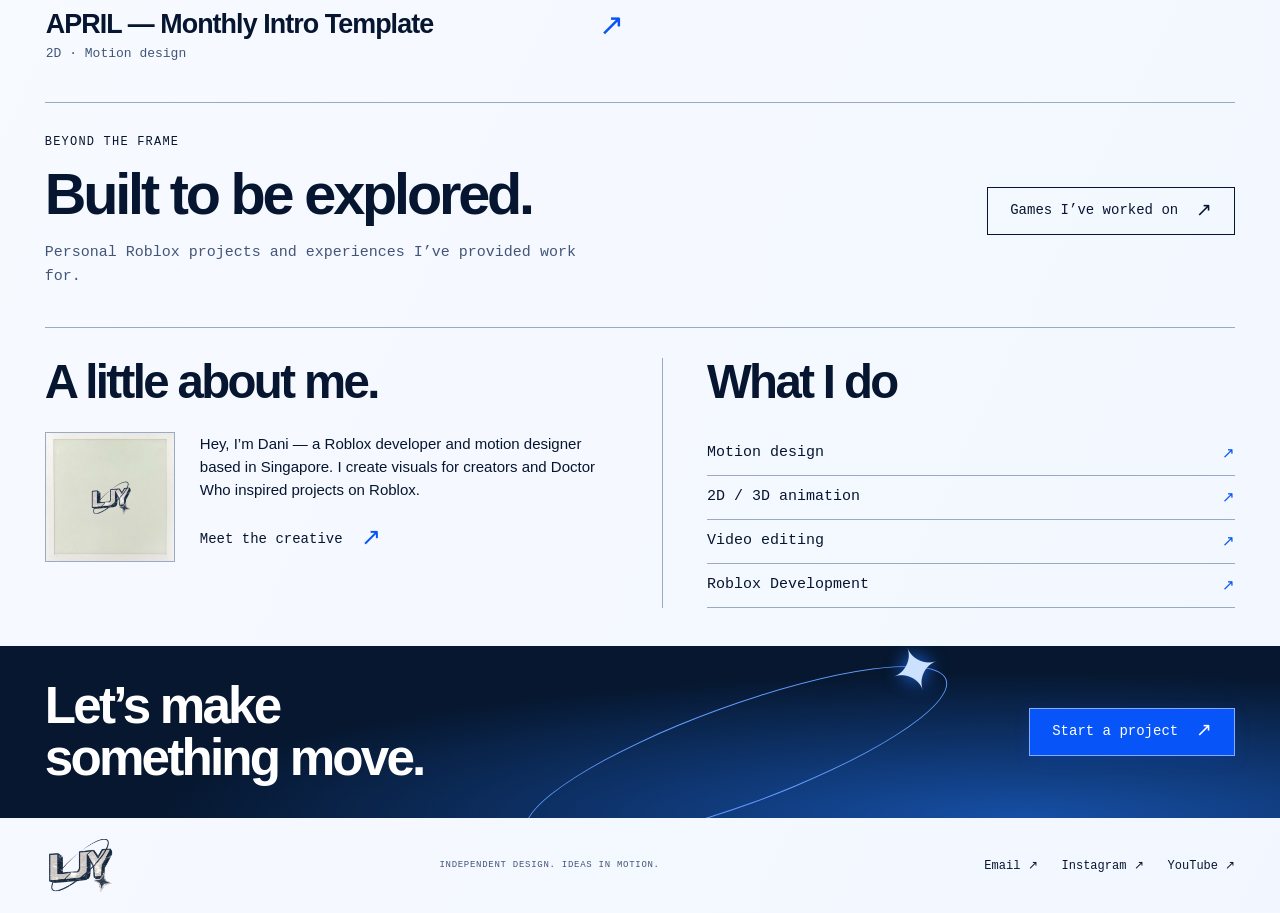
==== commit 6b112918: "Version portfolio assets so browsers load the new motion styles" ====
--- a/index.html
+++ b/index.html
@@ -1,5 +1,6 @@
 <!DOCTYPE html>
-<html lang="en"><head><meta charset="utf-8"><meta name="viewport" content="width=device-width, initial-scale=1"><meta name="theme-color" content="#071a42"><meta name="referrer" content="strict-origin-when-cross-origin"><meta name="description" content="LJY — freelance motion design, 2D and 3D work, video editing and Roblox experiences. Explore selected work and discuss your next project."><title>Motion Design &amp; Roblox Development | LJY</title><link rel="icon" type="image/png" href="assets/logo.png"><link rel="stylesheet" href="styles.css"><script src="script.js" defer></script></head><body data-page="home"><a class="skip-link" href="#main" draggable="false">Skip to content</a><div class="site-frame"><header class="site-header"><a class="brand" href="index.html" aria-label="LJY home" draggable="false"><img src="assets/logo.png" width="2048" height="2048" alt="LJY" draggable="false"></a><button class="menu-toggle" type="button" aria-expanded="false" aria-controls="site-nav">Menu <span aria-hidden="true">＋</span></button><nav class="site-nav" id="site-nav" aria-label="Main navigation"><a href="work.html" draggable="false">Work</a><a href="about.html" draggable="false">About</a><a href="services.html" draggable="false">Services</a><a class="button button--outline nav-contact" href="contact.html" draggable="false">Let’s talk <span aria-hidden="true">↗</span></a></nav></header><main id="main">
+<html lang="en"><head><meta charset="utf-8"><meta name="viewport" content="width=device-width, initial-scale=1"><meta name="theme-color" content="#071a42"><meta name="referrer" content="strict-origin-when-cross-origin"><meta name="description" content="LJY — freelance motion design, 2D and 3D work, video editing and Roblox experiences. Explore selected work and discuss your next project."><title>Motion Design &amp; Roblox Development | LJY</title><link rel="icon" type="image/png" href="assets/logo.png"><link rel="stylesheet" href="styles.css?v=motion-20261028"><script src="public-config.js"></script>
+<script src="script.js?v=motion-20261028" defer></script></head><body data-page="home"><a class="skip-link" href="#main" draggable="false">Skip to content</a><div class="site-frame"><header class="site-header"><a class="brand" href="index.html" aria-label="LJY home" draggable="false"><img src="assets/logo.png" width="2048" height="2048" alt="LJY" draggable="false"></a><button class="menu-toggle" type="button" aria-expanded="false" aria-controls="site-nav">Menu <span aria-hidden="true">＋</span></button><nav class="site-nav" id="site-nav" aria-label="Main navigation"><a href="work.html" draggable="false">Work</a><a href="about.html" draggable="false">About</a><a href="services.html" draggable="false">Services</a><a class="button button--outline nav-contact" href="contact.html" draggable="false">Let’s talk <span aria-hidden="true">↗</span></a></nav></header><main id="main">
 <section class="hero hero--home"><div class="hero-title"><p class="eyebrow">MOTION DESIGNER / ROBLOX DEVELOPER</p><h1>Ideas<br>in motion.</h1><div class="hero-orbit" aria-hidden="true"><span>✦</span></div></div><div class="hero-side"><p>Motion design, animation &amp; interactive Roblox experiences.</p><div class="button-group"><a class="button button--primary" href="work.html" draggable="false">View my work <span aria-hidden="true">↗</span></a><a class="button button--outline" href="contact.html" draggable="false">Get in touch</a></div></div></section>
 <section class="showreel" id="showreel" aria-label="Showreel"><div class="section-heading showreel-heading"><h2>Showreel 2026</h2><span class="eyebrow">VIDEO EDITING · MOTION DESIGN</span></div><div class="youtube-player" id="showreel-mount" data-showreel="sfqSV6F9NKE"><img class="showreel-poster" src="assets/thumbnails/sfqSV6F9NKE.jpg" width="480" height="360" alt="Showreel 2026 preview" draggable="false"></div><p id="showreel-feedback" class="video-feedback" role="status" hidden></p><p class="video-caption"><span class="meta">Video editing · Motion design</span><a class="text-link" href="https://www.youtube.com/watch?v=sfqSV6F9NKE" target="_blank" rel="noopener noreferrer" draggable="false">Watch on YouTube ↗</a></p><p class="local-playback-note meta" hidden>For embedded playback, extract the ZIP and run START-WEBSITE.bat, or serve this folder through a local web server. You can also watch directly on YouTube.</p></section><section class="section"><div class="section-heading"><h2>Selected work</h2><a class="text-link" href="work.html" draggable="false">Explore all work <span aria-hidden="true">↗</span></a></div><p class="section-note meta">Selected 2D, 3D, motion design and video editing work.</p><div class="project-grid"><article class="project-card" data-category="3d"><a class="project-open" href="https://www.youtube.com/watch?v=IaCJCI1SB18" data-video="IaCJCI1SB18" data-title="GABU • denial.aep | c4d + ae" data-labels="3D" aria-label="Watch GABU" draggable="false" target="_blank" rel="noopener"><div class="project-thumbnail"><span class="thumbnail-fallback" aria-hidden="true">LJY / SELECTED WORK</span><img src="assets/thumbnails/IaCJCI1SB18.jpg" width="480" height="360" alt="" loading="lazy" decoding="async" draggable="false"><span class="thumbnail-play" aria-hidden="true">▶</span><span class="thumbnail-tag" aria-hidden="true">3D</span></div><span class="project-caption"><span><strong>GABU</strong><span class="meta">3D</span></span><span class="arrow" aria-hidden="true">↗</span></span></a></article><article class="project-card" data-category="3d editing"><a class="project-open" href="https://www.youtube.com/watch?v=AnpVUnM0lK0" data-video="AnpVUnM0lK0" data-title="GALLIFREY" data-labels="3D · Video editing" aria-label="Watch GALLIFREY" draggable="false" target="_blank" rel="noopener"><div class="project-thumbnail"><span class="thumbnail-fallback" aria-hidden="true">LJY / SELECTED WORK</span><img src="assets/thumbnails/AnpVUnM0lK0.jpg" width="480" height="360" alt="" loading="lazy" decoding="async" draggable="false"><span class="thumbnail-play" aria-hidden="true">▶</span><span class="thumbnail-tag" aria-hidden="true">3D · Video editing</span></div><span class="project-caption"><span><strong>GALLIFREY</strong><span class="meta">3D · Video editing</span></span><span class="arrow" aria-hidden="true">↗</span></span></a></article><article class="project-card" data-category="2d motion"><a class="project-open" href="https://www.youtube.com/watch?v=jYc-AO8hIhc" data-video="jYc-AO8hIhc" data-title="Whoooshy • denial.aep | Client Work" data-labels="2D · Motion design" aria-label="Watch Whoooshy — Client Work" draggable="false" target="_blank" rel="noopener"><div class="project-thumbnail"><span class="thumbnail-fallback" aria-hidden="true">LJY / SELECTED WORK</span><img src="assets/thumbnails/jYc-AO8hIhc.jpg" width="480" height="360" alt="" loading="lazy" decoding="async" draggable="false"><span class="thumbnail-play" aria-hidden="true">▶</span><span class="thumbnail-tag" aria-hidden="true">2D · Motion design</span></div><span class="project-caption"><span><strong>Whoooshy — Client Work</strong><span class="meta">2D · Motion design</span></span><span class="arrow" aria-hidden="true">↗</span></span></a></article><article class="project-card" data-category="3d motion"><a class="project-open" href="https://www.youtube.com/watch?v=2lo5arJtK6I" data-video="2lo5arJtK6I" data-title="@TierIsHere • denial.aep | Stream Package" data-labels="3D · Motion design" aria-label="Watch TierIsHere — Stream Package" draggable="false" target="_blank" rel="noopener"><div class="project-thumbnail"><span class="thumbnail-fallback" aria-hidden="true">LJY / SELECTED WORK</span><img src="assets/thumbnails/2lo5arJtK6I.jpg" width="480" height="360" alt="" loading="lazy" decoding="async" draggable="false"><span class="thumbnail-play" aria-hidden="true">▶</span><span class="thumbnail-tag" aria-hidden="true">3D · Motion design</span></div><span class="project-caption"><span><strong>TierIsHere — Stream Package</strong><span class="meta">3D · Motion design</span></span><span class="arrow" aria-hidden="true">↗</span></span></a></article><article class="project-card" data-category="2d motion"><a class="project-open" href="https://www.youtube.com/watch?v=-AqW9zRi0bw" data-video="-AqW9zRi0bw" data-title="STARSICK • denial.aep | Intro" data-labels="2D · Motion design" aria-label="Watch STARSICK — Intro" draggable="false" target="_blank" rel="noopener"><div class="project-thumbnail"><span class="thumbnail-fallback" aria-hidden="true">LJY / SELECTED WORK</span><img src="assets/thumbnails/-AqW9zRi0bw.jpg" width="480" height="360" alt="" loading="lazy" decoding="async" draggable="false"><span class="thumbnail-play" aria-hidden="true">▶</span><span class="thumbnail-tag" aria-hidden="true">2D · Motion design</span></div><span class="project-caption"><span><strong>STARSICK — Intro</strong><span class="meta">2D · Motion design</span></span><span class="arrow" aria-hidden="true">↗</span></span></a></article><article class="project-card" data-category="3d"><a class="project-open" href="https://www.youtube.com/watch?v=seUZob628E4" data-video="seUZob628E4" data-title="Police Box Test Cinema 4D • denial.aep" data-labels="3D" aria-label="Watch Police Box Test — Cinema 4D" draggable="false" target="_blank" rel="noopener"><div class="project-thumbnail"><span class="thumbnail-fallback" aria-hidden="true">LJY / SELECTED WORK</span><img src="assets/thumbnails/seUZob628E4.jpg" width="480" height="360" alt="" loading="lazy" decoding="async" draggable="false"><span class="thumbnail-play" aria-hidden="true">▶</span><span class="thumbnail-tag" aria-hidden="true">3D</span></div><span class="project-caption"><span><strong>Police Box Test — Cinema 4D</strong><span class="meta">3D</span></span><span class="arrow" aria-hidden="true">↗</span></span></a></article><article class="project-card" data-category="2d motion"><a class="project-open" href="https://www.youtube.com/watch?v=fB5evK_nmb0" data-video="fB5evK_nmb0" data-title="APRIL • denial.aep | Monthly Intro Template" data-labels="2D · Motion design" aria-label="Watch APRIL — Monthly Intro Template" draggable="false" target="_blank" rel="noopener"><div class="project-thumbnail"><span class="thumbnail-fallback" aria-hidden="true">LJY / SELECTED WORK</span><img src="assets/thumbnails/fB5evK_nmb0.jpg" width="480" height="360" alt="" loading="lazy" decoding="async" draggable="false"><span class="thumbnail-play" aria-hidden="true">▶</span><span class="thumbnail-tag" aria-hidden="true">2D · Motion design</span></div><span class="project-caption"><span><strong>APRIL — Monthly Intro Template</strong><span class="meta">2D · Motion design</span></span><span class="arrow" aria-hidden="true">↗</span></span></a></article></div></section>
 <section class="games-teaser section"><div><p class="eyebrow">BEYOND THE FRAME</p><h2>Built to be explored.</h2><p>Personal Roblox projects and experiences I’ve provided work for.</p></div><a class="button button--outline" href="work.html#games" draggable="false">Games I’ve worked on <span aria-hidden="true">↗</span></a></section><section class="intro-grid section"><div><h2>A little about me.</h2><div class="mini-about"><img src="assets/profile.png" alt="LJY logo on a framed silver background" width="2048" height="2048" loading="lazy" draggable="false"><div><p>Hey, I’m Dani — a Roblox developer and motion designer based in Singapore. I create visuals for creators and Doctor Who inspired projects on Roblox.</p><a href="about.html" class="text-link" draggable="false">Meet the creative <span aria-hidden="true">↗</span></a></div></div></div><div><h2>What I do</h2><ul class="service-list"><li><a href="services.html#motion" draggable="false">Motion design <span>↗</span></a></li><li><a href="services.html#animation" draggable="false">2D / 3D animation <span>↗</span></a></li><li><a href="services.html#editing" draggable="false">Video editing <span>↗</span></a></li><li><a href="services.html#roblox" draggable="false">Roblox Development <span>↗</span></a></li></ul></div></section>
--- a/styles.css
+++ b/styles.css
@@ -352,6 +352,39 @@
   .dialog-top { padding: 10px 14px; }
   .dialog-top .eyebrow { font-size: 10px; }
 }
+/* Motion language: soft entrances, subtle depth and deliberate interaction feedback. */
+.motion-enabled .hero-orbit { transition: transform .65s cubic-bezier(.22,1,.36,1); }
+.motion-enabled .project-thumbnail img { transition: transform .7s cubic-bezier(.22,1,.36,1); }
+.motion-enabled .project-open:hover .project-thumbnail img { transform: scale(1.025); }
+.site-header { gap: 20px; }
+.site-nav { margin-left: auto; }
+.motion-toggle { flex-shrink: 0; padding: 8px 10px; border: 1px solid var(--line); border-radius: 30px; background: transparent; color: var(--muted); font: 11px/1.3 var(--mono); white-space: nowrap; }
+.motion-toggle:hover { border-color: var(--blue); color: var(--blue); }
+.motion-toggle[aria-pressed="true"]::before { content: ""; display: inline-block; width: 6px; height: 6px; margin-right: 6px; border-radius: 50%; background: var(--blue); }
+.reading-progress { position: fixed; z-index: 90; inset: 0 0 auto; height: 3px; background: var(--blue); transform: scaleX(0); transform-origin: left; pointer-events: none; }
+.motion-enabled .site-nav > a:not(.button)::before { content: ""; position: absolute; left: 0; bottom: 4px; width: 100%; height: 2px; background: var(--blue); transform: scaleX(0); transform-origin: right; transition: transform .3s ease; }
+.motion-enabled .site-nav > a:not(.button):hover::before { transform: scaleX(1); transform-origin: left; }
+.motion-enabled .button span, .motion-enabled .text-link span, .motion-enabled .contact-links span { display: inline-block; transition: transform .3s cubic-bezier(.22,1,.36,1); }
+.motion-enabled .button:hover span, .motion-enabled .text-link:hover span, .motion-enabled .contact-links a:hover span { transform: translate(3px, -3px); }
+.motion-enabled .button:active { transform: translateY(1px) scale(.98); }
+.motion-enabled .filter { transition: background-color .22s ease, color .22s ease; }
+.motion-enabled .thumbnail-play { transition: transform .4s cubic-bezier(.22,1,.36,1), background .25s, box-shadow .25s; }
+.motion-enabled .project-open:is(:hover, :focus-visible) .thumbnail-play { transform: translate(-50%, -50%) scale(1.08); box-shadow: 0 0 0 8px #ffffff14; }
+.motion-enabled .project-caption .arrow { transition: transform .3s; }
+.motion-enabled .project-open:is(:hover, :focus-visible) .arrow { transform: translate(4px, -4px); }
+.motion-enabled .service-list a, .motion-enabled .contact-links a { transition: padding .3s, background .3s, color .3s; }
+.motion-enabled .service-list a:hover { padding-left: 12px; }
+.motion-enabled .field input, .motion-enabled .field textarea, .motion-enabled .field select { transition: border-color .2s, box-shadow .2s, background-color .2s; }
+.motion-enabled .field :is(input, textarea, select):focus { box-shadow: 0 0 0 4px #0754f810; }
+.motion-paused *, .motion-paused *::before, .motion-paused *::after { animation-play-state: paused !important; }
+@media (max-width: 700px) {
+  .site-header { gap: 10px; }
+  .motion-toggle { order: 1; margin-left: auto; font-size: 10px; padding: 8px; }
+  .menu-toggle { order: 2; gap: 10px; padding: 10px; }
+  .site-nav { margin-left: 0; }
+}
+body:not(.motion-enabled) .art-core, body:not(.motion-enabled) .art-orbit, body:not(.motion-enabled) .art-type { animation: none; }
+@media print { .reading-progress, .motion-toggle { display: none !important; } }
 @media (prefers-reduced-motion: reduce) {
   html { scroll-behavior: auto; }
   *, *::before, *::after { animation: none !important; transition: none !important; }
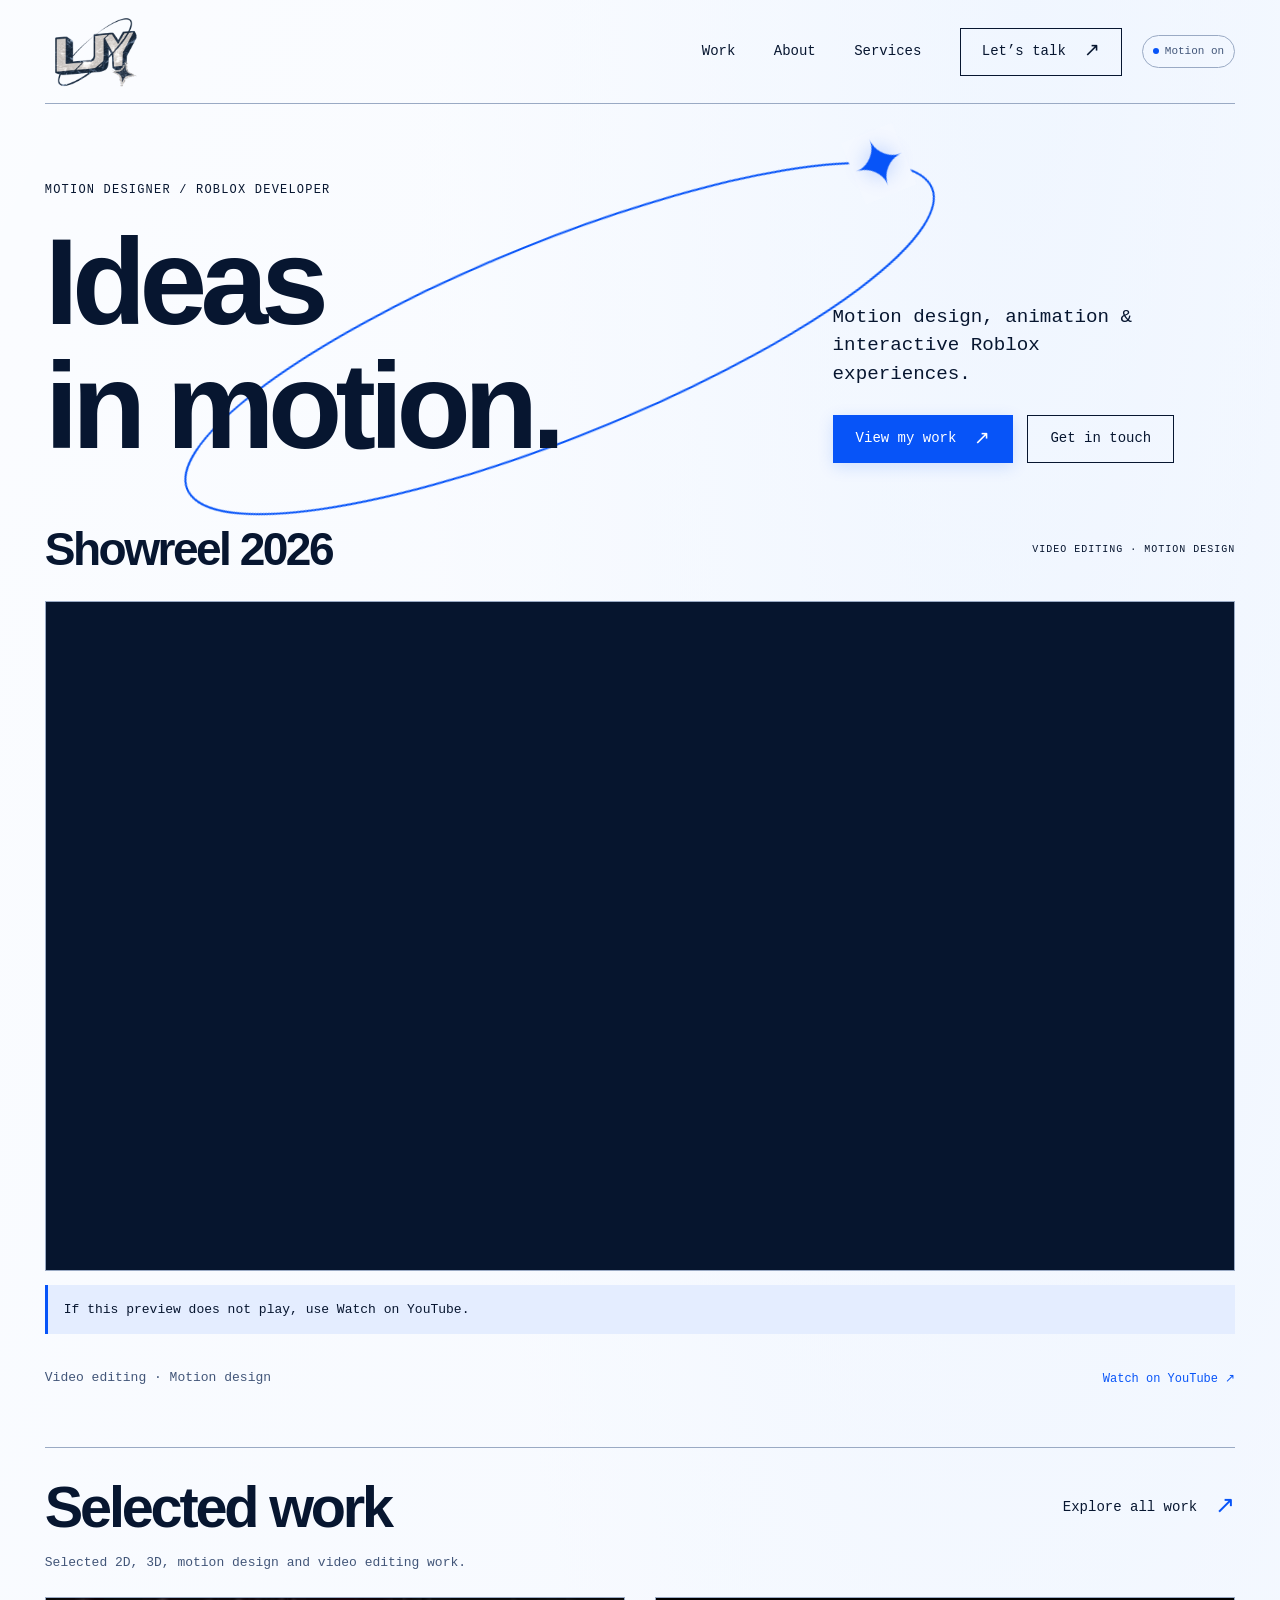
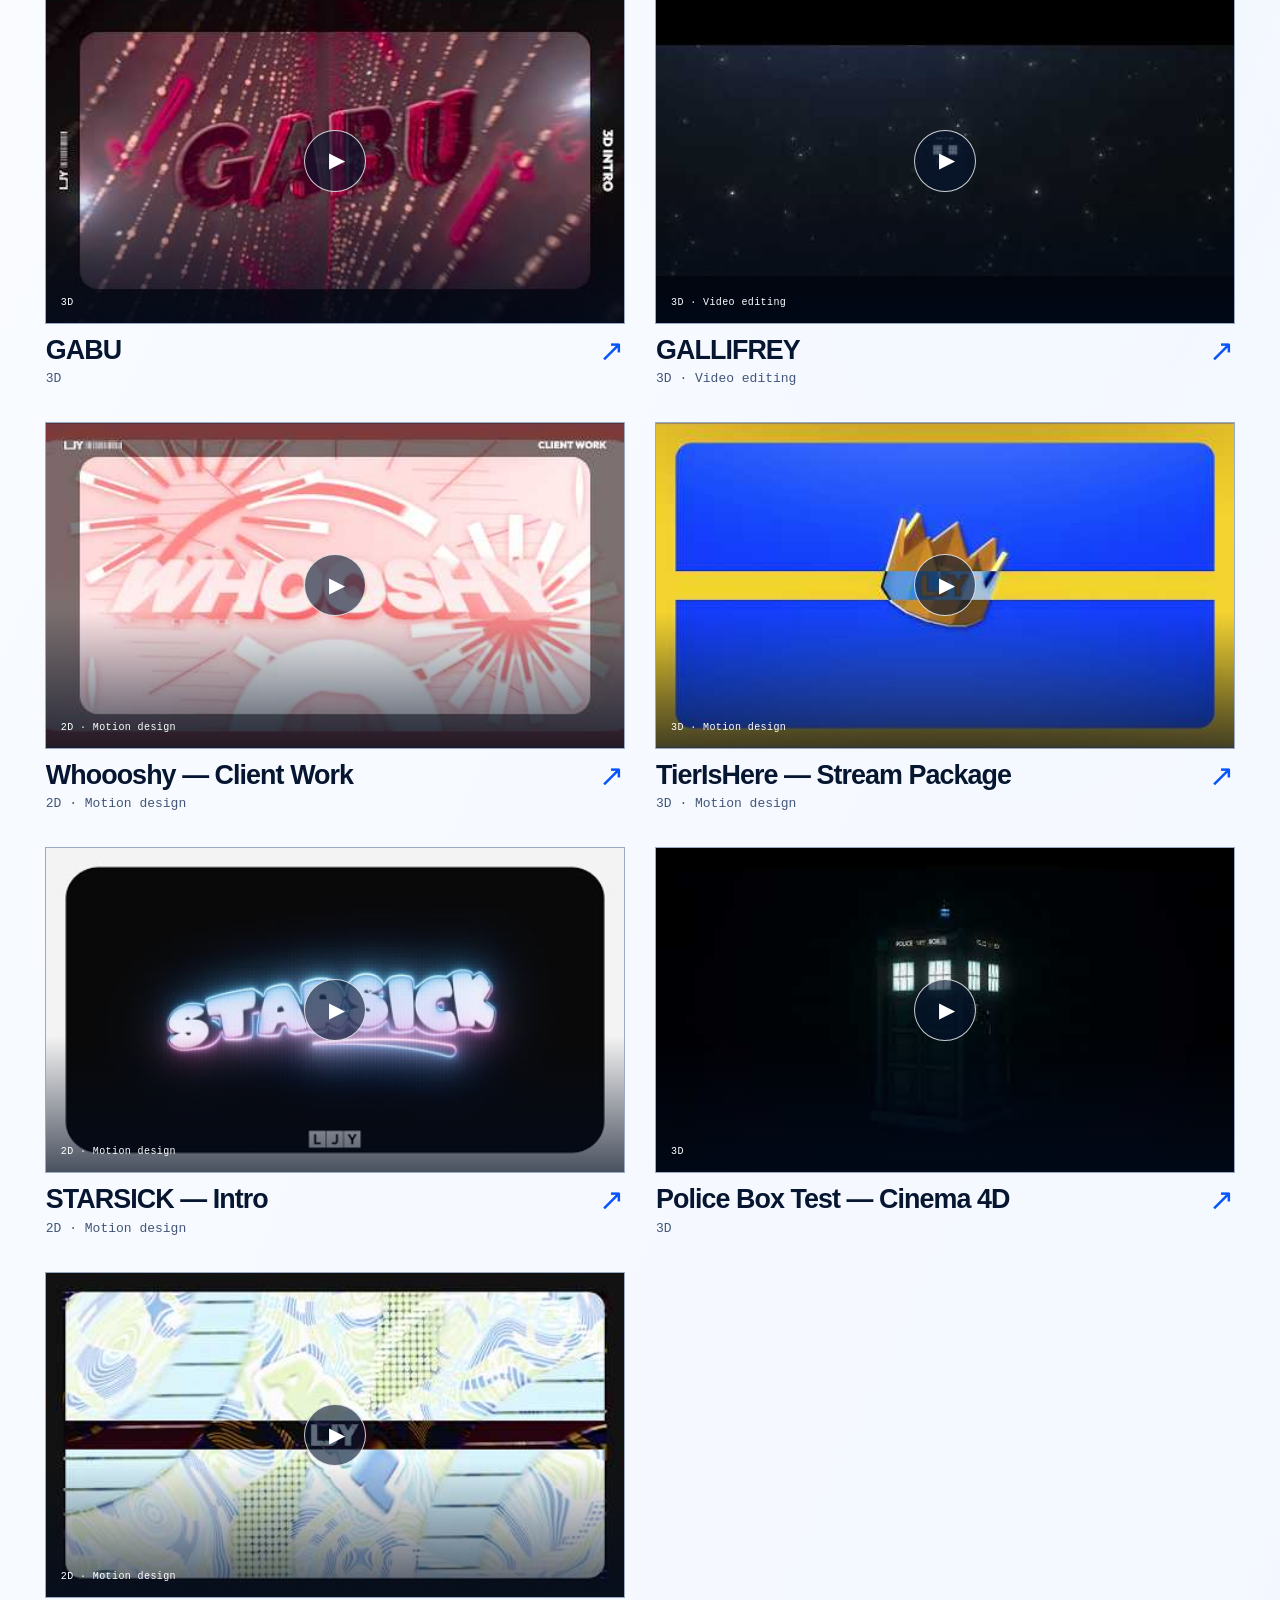
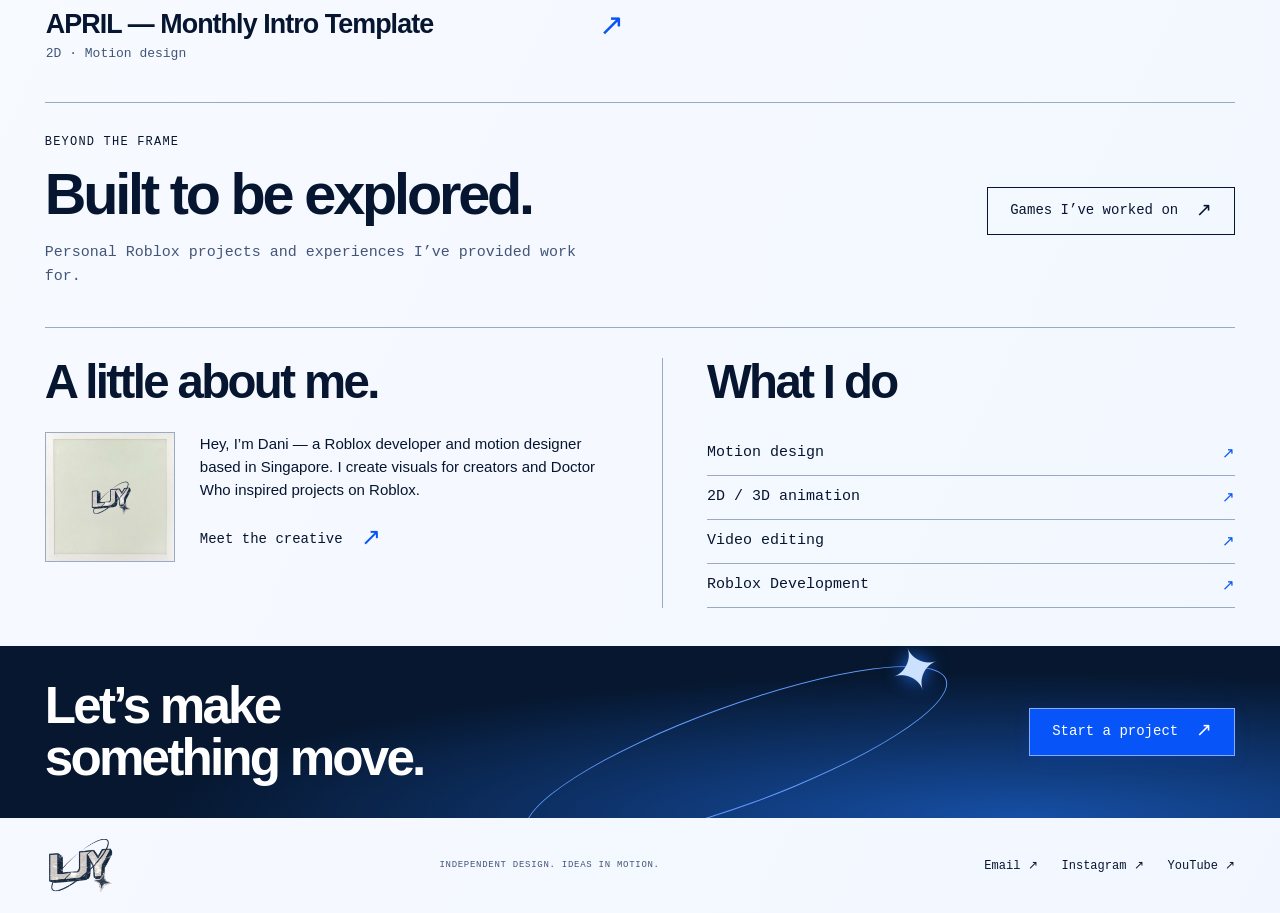
==== commit d3137ece: "Animate the hero shooting star and orbit from the LJY logo reference" ====
--- a/index.html
+++ b/index.html
@@ -1,6 +1,6 @@
 <!DOCTYPE html>
-<html lang="en"><head><meta charset="utf-8"><meta name="viewport" content="width=device-width, initial-scale=1"><meta name="theme-color" content="#071a42"><meta name="referrer" content="strict-origin-when-cross-origin"><meta name="description" content="LJY — freelance motion design, 2D and 3D work, video editing and Roblox experiences. Explore selected work and discuss your next project."><title>Motion Design &amp; Roblox Development | LJY</title><link rel="icon" type="image/png" href="assets/logo.png"><link rel="stylesheet" href="styles.css?v=motion-20261028"><script src="public-config.js"></script>
-<script src="script.js?v=motion-20261028" defer></script></head><body data-page="home"><a class="skip-link" href="#main" draggable="false">Skip to content</a><div class="site-frame"><header class="site-header"><a class="brand" href="index.html" aria-label="LJY home" draggable="false"><img src="assets/logo.png" width="2048" height="2048" alt="LJY" draggable="false"></a><button class="menu-toggle" type="button" aria-expanded="false" aria-controls="site-nav">Menu <span aria-hidden="true">＋</span></button><nav class="site-nav" id="site-nav" aria-label="Main navigation"><a href="work.html" draggable="false">Work</a><a href="about.html" draggable="false">About</a><a href="services.html" draggable="false">Services</a><a class="button button--outline nav-contact" href="contact.html" draggable="false">Let’s talk <span aria-hidden="true">↗</span></a></nav></header><main id="main">
+<html lang="en"><head><meta charset="utf-8"><meta name="viewport" content="width=device-width, initial-scale=1"><meta name="theme-color" content="#071a42"><meta name="referrer" content="strict-origin-when-cross-origin"><meta name="description" content="LJY — freelance motion design, 2D and 3D work, video editing and Roblox experiences. Explore selected work and discuss your next project."><title>Motion Design &amp; Roblox Development | LJY</title><link rel="icon" type="image/png" href="assets/logo.png"><link rel="stylesheet" href="styles.css?v=star-20261028"><script src="public-config.js"></script>
+<script src="script.js?v=star-20261028" defer></script></head><body data-page="home"><a class="skip-link" href="#main" draggable="false">Skip to content</a><div class="site-frame"><header class="site-header"><a class="brand" href="index.html" aria-label="LJY home" draggable="false"><img src="assets/logo.png" width="2048" height="2048" alt="LJY" draggable="false"></a><button class="menu-toggle" type="button" aria-expanded="false" aria-controls="site-nav">Menu <span aria-hidden="true">＋</span></button><nav class="site-nav" id="site-nav" aria-label="Main navigation"><a href="work.html" draggable="false">Work</a><a href="about.html" draggable="false">About</a><a href="services.html" draggable="false">Services</a><a class="button button--outline nav-contact" href="contact.html" draggable="false">Let’s talk <span aria-hidden="true">↗</span></a></nav></header><main id="main">
 <section class="hero hero--home"><div class="hero-title"><p class="eyebrow">MOTION DESIGNER / ROBLOX DEVELOPER</p><h1>Ideas<br>in motion.</h1><div class="hero-orbit" aria-hidden="true"><span>✦</span></div></div><div class="hero-side"><p>Motion design, animation &amp; interactive Roblox experiences.</p><div class="button-group"><a class="button button--primary" href="work.html" draggable="false">View my work <span aria-hidden="true">↗</span></a><a class="button button--outline" href="contact.html" draggable="false">Get in touch</a></div></div></section>
 <section class="showreel" id="showreel" aria-label="Showreel"><div class="section-heading showreel-heading"><h2>Showreel 2026</h2><span class="eyebrow">VIDEO EDITING · MOTION DESIGN</span></div><div class="youtube-player" id="showreel-mount" data-showreel="sfqSV6F9NKE"><img class="showreel-poster" src="assets/thumbnails/sfqSV6F9NKE.jpg" width="480" height="360" alt="Showreel 2026 preview" draggable="false"></div><p id="showreel-feedback" class="video-feedback" role="status" hidden></p><p class="video-caption"><span class="meta">Video editing · Motion design</span><a class="text-link" href="https://www.youtube.com/watch?v=sfqSV6F9NKE" target="_blank" rel="noopener noreferrer" draggable="false">Watch on YouTube ↗</a></p><p class="local-playback-note meta" hidden>For embedded playback, extract the ZIP and run START-WEBSITE.bat, or serve this folder through a local web server. You can also watch directly on YouTube.</p></section><section class="section"><div class="section-heading"><h2>Selected work</h2><a class="text-link" href="work.html" draggable="false">Explore all work <span aria-hidden="true">↗</span></a></div><p class="section-note meta">Selected 2D, 3D, motion design and video editing work.</p><div class="project-grid"><article class="project-card" data-category="3d"><a class="project-open" href="https://www.youtube.com/watch?v=IaCJCI1SB18" data-video="IaCJCI1SB18" data-title="GABU • denial.aep | c4d + ae" data-labels="3D" aria-label="Watch GABU" draggable="false" target="_blank" rel="noopener"><div class="project-thumbnail"><span class="thumbnail-fallback" aria-hidden="true">LJY / SELECTED WORK</span><img src="assets/thumbnails/IaCJCI1SB18.jpg" width="480" height="360" alt="" loading="lazy" decoding="async" draggable="false"><span class="thumbnail-play" aria-hidden="true">▶</span><span class="thumbnail-tag" aria-hidden="true">3D</span></div><span class="project-caption"><span><strong>GABU</strong><span class="meta">3D</span></span><span class="arrow" aria-hidden="true">↗</span></span></a></article><article class="project-card" data-category="3d editing"><a class="project-open" href="https://www.youtube.com/watch?v=AnpVUnM0lK0" data-video="AnpVUnM0lK0" data-title="GALLIFREY" data-labels="3D · Video editing" aria-label="Watch GALLIFREY" draggable="false" target="_blank" rel="noopener"><div class="project-thumbnail"><span class="thumbnail-fallback" aria-hidden="true">LJY / SELECTED WORK</span><img src="assets/thumbnails/AnpVUnM0lK0.jpg" width="480" height="360" alt="" loading="lazy" decoding="async" draggable="false"><span class="thumbnail-play" aria-hidden="true">▶</span><span class="thumbnail-tag" aria-hidden="true">3D · Video editing</span></div><span class="project-caption"><span><strong>GALLIFREY</strong><span class="meta">3D · Video editing</span></span><span class="arrow" aria-hidden="true">↗</span></span></a></article><article class="project-card" data-category="2d motion"><a class="project-open" href="https://www.youtube.com/watch?v=jYc-AO8hIhc" data-video="jYc-AO8hIhc" data-title="Whoooshy • denial.aep | Client Work" data-labels="2D · Motion design" aria-label="Watch Whoooshy — Client Work" draggable="false" target="_blank" rel="noopener"><div class="project-thumbnail"><span class="thumbnail-fallback" aria-hidden="true">LJY / SELECTED WORK</span><img src="assets/thumbnails/jYc-AO8hIhc.jpg" width="480" height="360" alt="" loading="lazy" decoding="async" draggable="false"><span class="thumbnail-play" aria-hidden="true">▶</span><span class="thumbnail-tag" aria-hidden="true">2D · Motion design</span></div><span class="project-caption"><span><strong>Whoooshy — Client Work</strong><span class="meta">2D · Motion design</span></span><span class="arrow" aria-hidden="true">↗</span></span></a></article><article class="project-card" data-category="3d motion"><a class="project-open" href="https://www.youtube.com/watch?v=2lo5arJtK6I" data-video="2lo5arJtK6I" data-title="@TierIsHere • denial.aep | Stream Package" data-labels="3D · Motion design" aria-label="Watch TierIsHere — Stream Package" draggable="false" target="_blank" rel="noopener"><div class="project-thumbnail"><span class="thumbnail-fallback" aria-hidden="true">LJY / SELECTED WORK</span><img src="assets/thumbnails/2lo5arJtK6I.jpg" width="480" height="360" alt="" loading="lazy" decoding="async" draggable="false"><span class="thumbnail-play" aria-hidden="true">▶</span><span class="thumbnail-tag" aria-hidden="true">3D · Motion design</span></div><span class="project-caption"><span><strong>TierIsHere — Stream Package</strong><span class="meta">3D · Motion design</span></span><span class="arrow" aria-hidden="true">↗</span></span></a></article><article class="project-card" data-category="2d motion"><a class="project-open" href="https://www.youtube.com/watch?v=-AqW9zRi0bw" data-video="-AqW9zRi0bw" data-title="STARSICK • denial.aep | Intro" data-labels="2D · Motion design" aria-label="Watch STARSICK — Intro" draggable="false" target="_blank" rel="noopener"><div class="project-thumbnail"><span class="thumbnail-fallback" aria-hidden="true">LJY / SELECTED WORK</span><img src="assets/thumbnails/-AqW9zRi0bw.jpg" width="480" height="360" alt="" loading="lazy" decoding="async" draggable="false"><span class="thumbnail-play" aria-hidden="true">▶</span><span class="thumbnail-tag" aria-hidden="true">2D · Motion design</span></div><span class="project-caption"><span><strong>STARSICK — Intro</strong><span class="meta">2D · Motion design</span></span><span class="arrow" aria-hidden="true">↗</span></span></a></article><article class="project-card" data-category="3d"><a class="project-open" href="https://www.youtube.com/watch?v=seUZob628E4" data-video="seUZob628E4" data-title="Police Box Test Cinema 4D • denial.aep" data-labels="3D" aria-label="Watch Police Box Test — Cinema 4D" draggable="false" target="_blank" rel="noopener"><div class="project-thumbnail"><span class="thumbnail-fallback" aria-hidden="true">LJY / SELECTED WORK</span><img src="assets/thumbnails/seUZob628E4.jpg" width="480" height="360" alt="" loading="lazy" decoding="async" draggable="false"><span class="thumbnail-play" aria-hidden="true">▶</span><span class="thumbnail-tag" aria-hidden="true">3D</span></div><span class="project-caption"><span><strong>Police Box Test — Cinema 4D</strong><span class="meta">3D</span></span><span class="arrow" aria-hidden="true">↗</span></span></a></article><article class="project-card" data-category="2d motion"><a class="project-open" href="https://www.youtube.com/watch?v=fB5evK_nmb0" data-video="fB5evK_nmb0" data-title="APRIL • denial.aep | Monthly Intro Template" data-labels="2D · Motion design" aria-label="Watch APRIL — Monthly Intro Template" draggable="false" target="_blank" rel="noopener"><div class="project-thumbnail"><span class="thumbnail-fallback" aria-hidden="true">LJY / SELECTED WORK</span><img src="assets/thumbnails/fB5evK_nmb0.jpg" width="480" height="360" alt="" loading="lazy" decoding="async" draggable="false"><span class="thumbnail-play" aria-hidden="true">▶</span><span class="thumbnail-tag" aria-hidden="true">2D · Motion design</span></div><span class="project-caption"><span><strong>APRIL — Monthly Intro Template</strong><span class="meta">2D · Motion design</span></span><span class="arrow" aria-hidden="true">↗</span></span></a></article></div></section>
 <section class="games-teaser section"><div><p class="eyebrow">BEYOND THE FRAME</p><h2>Built to be explored.</h2><p>Personal Roblox projects and experiences I’ve provided work for.</p></div><a class="button button--outline" href="work.html#games" draggable="false">Games I’ve worked on <span aria-hidden="true">↗</span></a></section><section class="intro-grid section"><div><h2>A little about me.</h2><div class="mini-about"><img src="assets/profile.png" alt="LJY logo on a framed silver background" width="2048" height="2048" loading="lazy" draggable="false"><div><p>Hey, I’m Dani — a Roblox developer and motion designer based in Singapore. I create visuals for creators and Doctor Who inspired projects on Roblox.</p><a href="about.html" class="text-link" draggable="false">Meet the creative <span aria-hidden="true">↗</span></a></div></div></div><div><h2>What I do</h2><ul class="service-list"><li><a href="services.html#motion" draggable="false">Motion design <span>↗</span></a></li><li><a href="services.html#animation" draggable="false">2D / 3D animation <span>↗</span></a></li><li><a href="services.html#editing" draggable="false">Video editing <span>↗</span></a></li><li><a href="services.html#roblox" draggable="false">Roblox Development <span>↗</span></a></li></ul></div></section>
--- a/styles.css
+++ b/styles.css
@@ -396,3 +396,11 @@
   .project-grid { grid-template-columns: 1fr 1fr; }
   .section, .service-row, .project-card { break-inside: avoid; }
 }
+
+/* Logo-inspired shooting star: the line is drawn once behind the travelling star. */
+.hero-orbit.orbit-drawn { border: 0; }
+.hero-orbit.orbit-drawn svg { position: absolute; inset: 0; width: 100%; height: 100%; overflow: visible; }
+.orbit-drawn path { fill: none; stroke: var(--blue); stroke-width: 2; }
+.orbit-drawn .orbit-line { stroke-dasharray: 1; stroke-dashoffset: 0; }
+.orbit-drawn .orbit-highlight { stroke: #71a6ff; stroke-width: 4; stroke-linecap: round; stroke-dasharray: .055 .945; opacity: 0; }
+.hero-orbit.orbit-drawn span { z-index: 1; left: 95%; right: auto; top: 28.206%; transform: translate(-50%, -50%); }
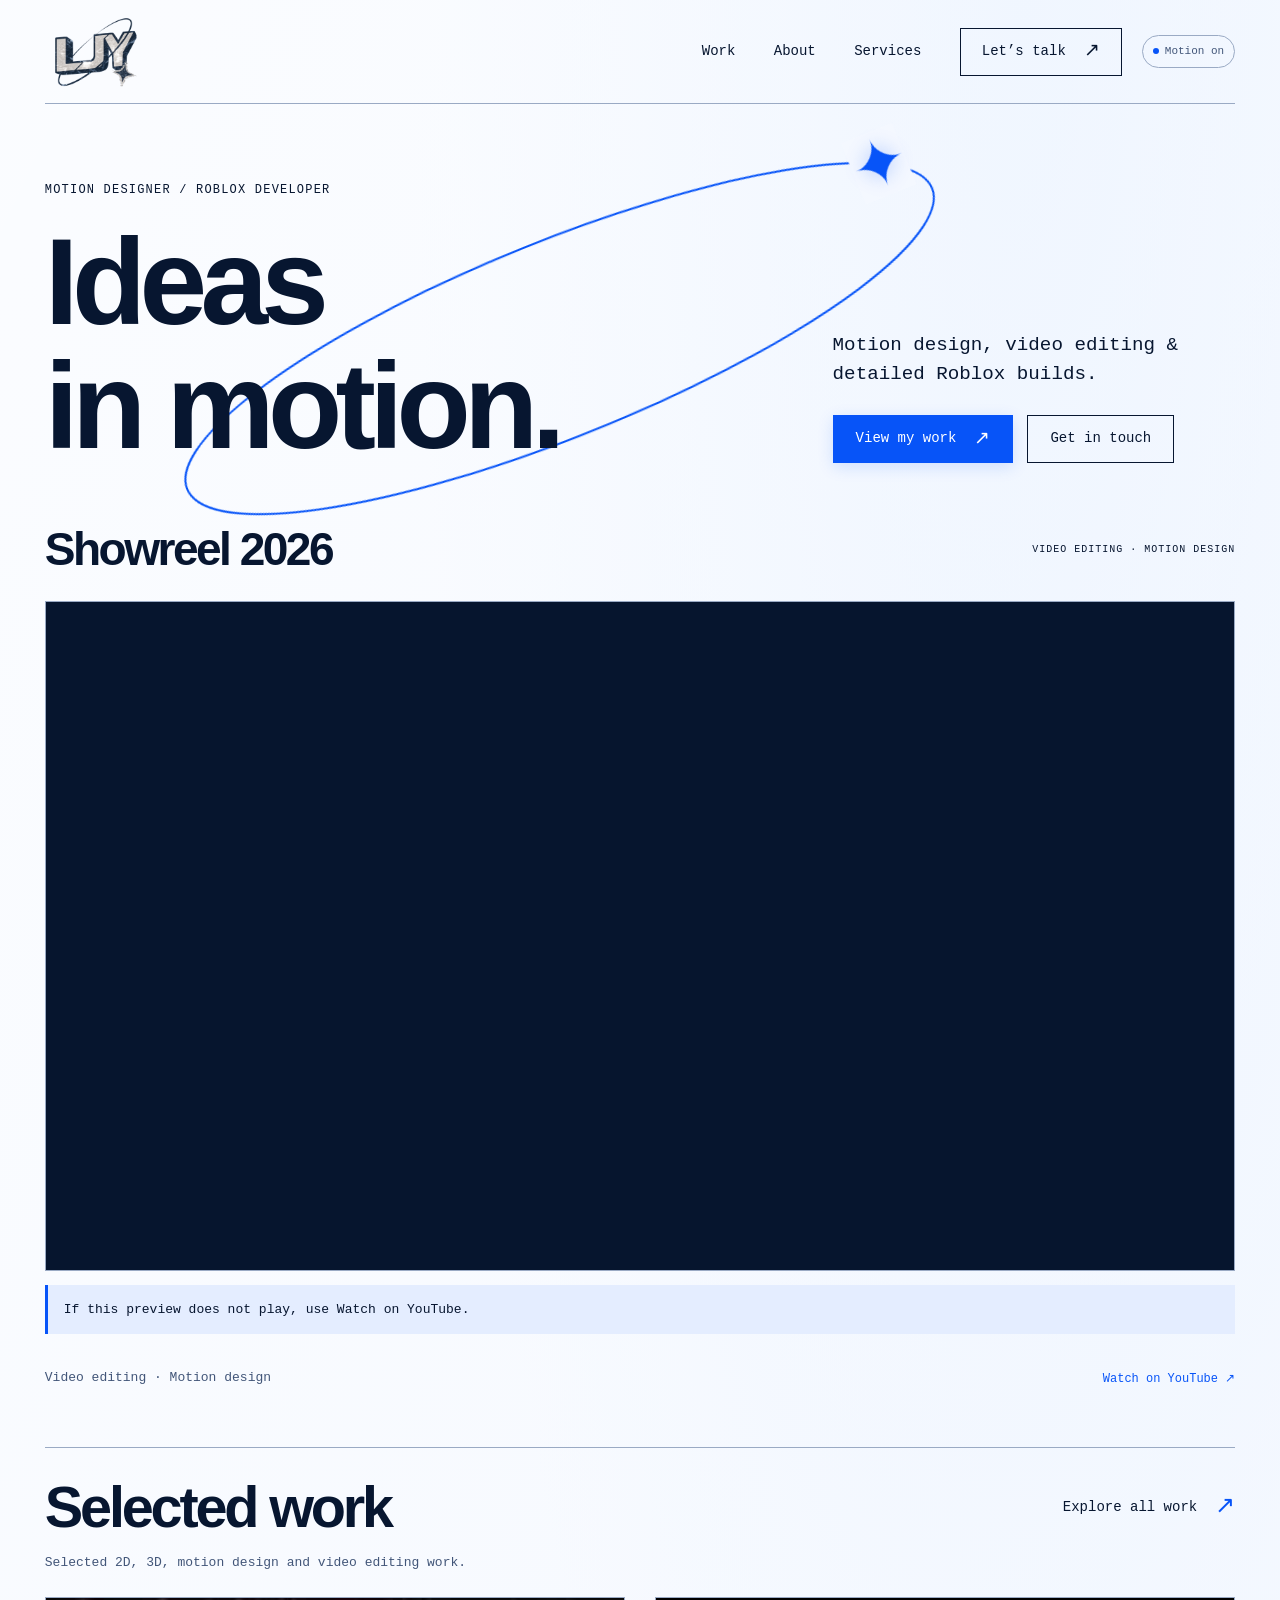
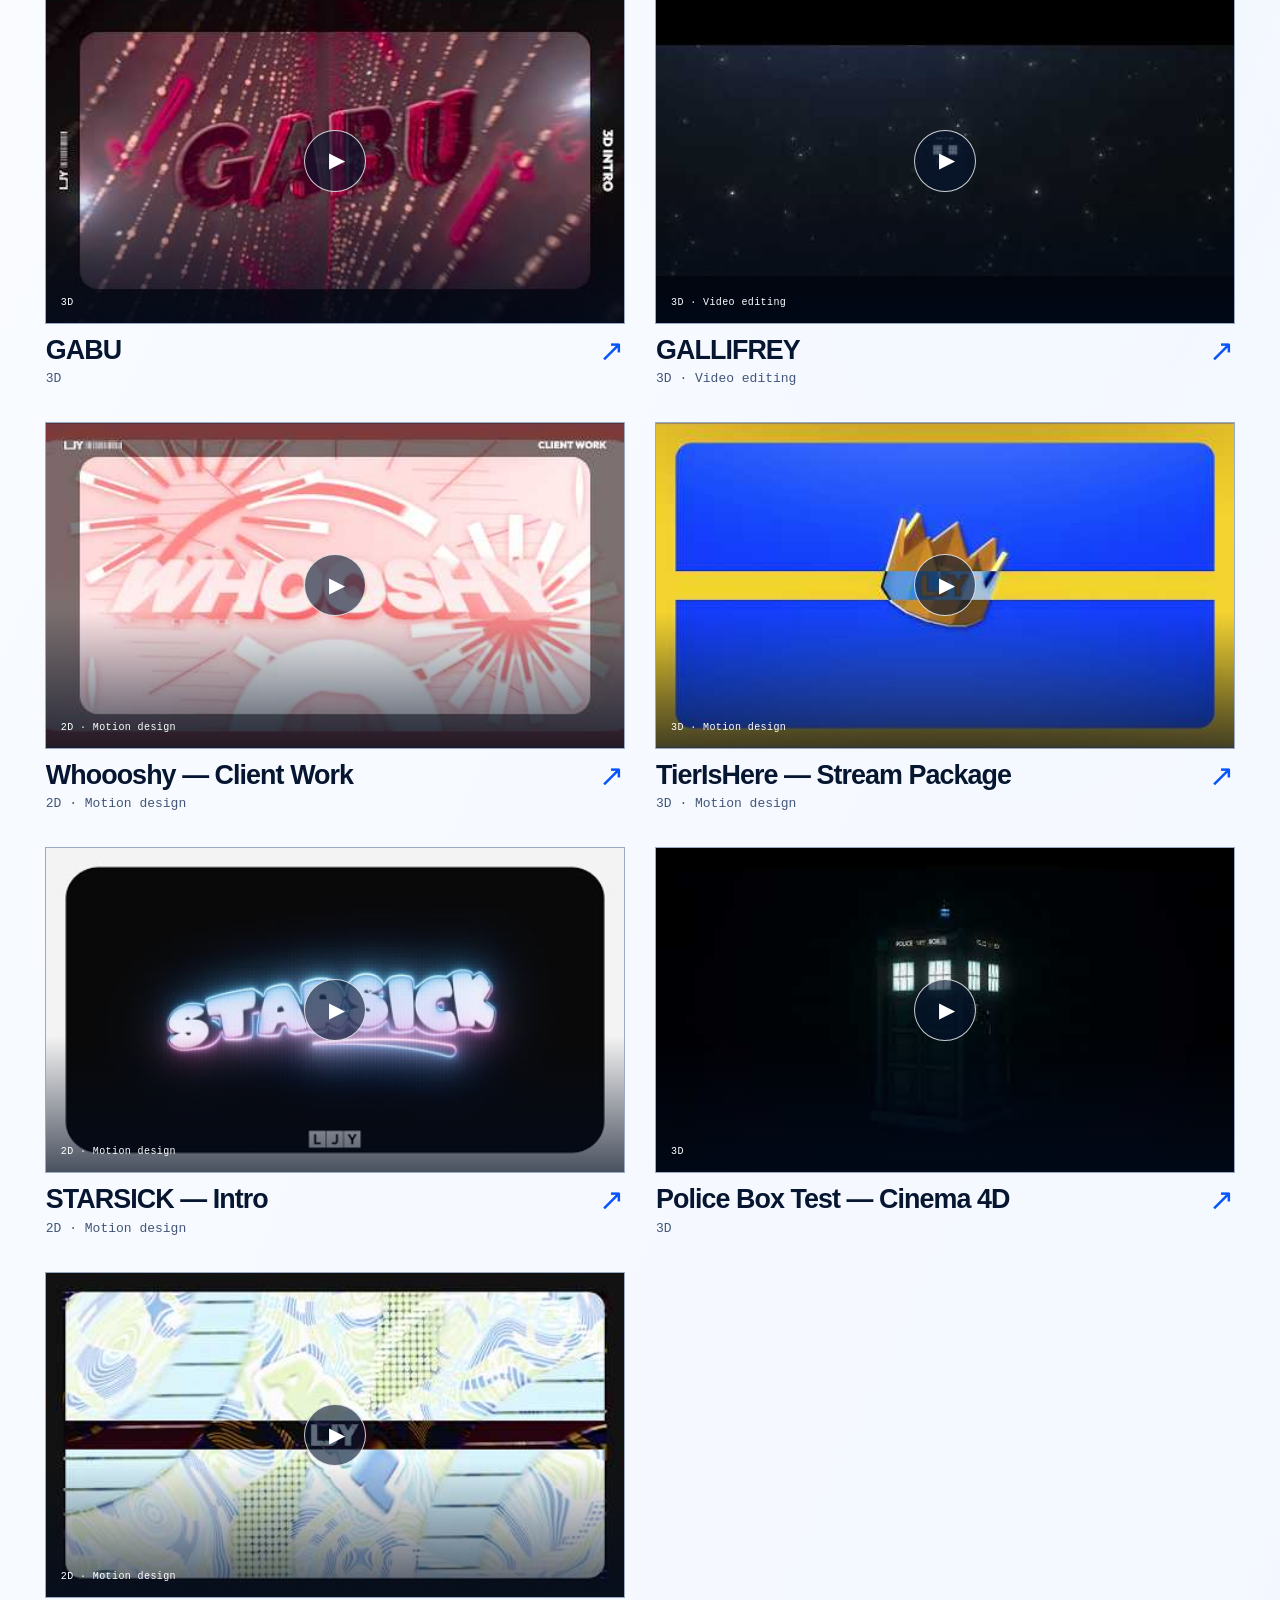
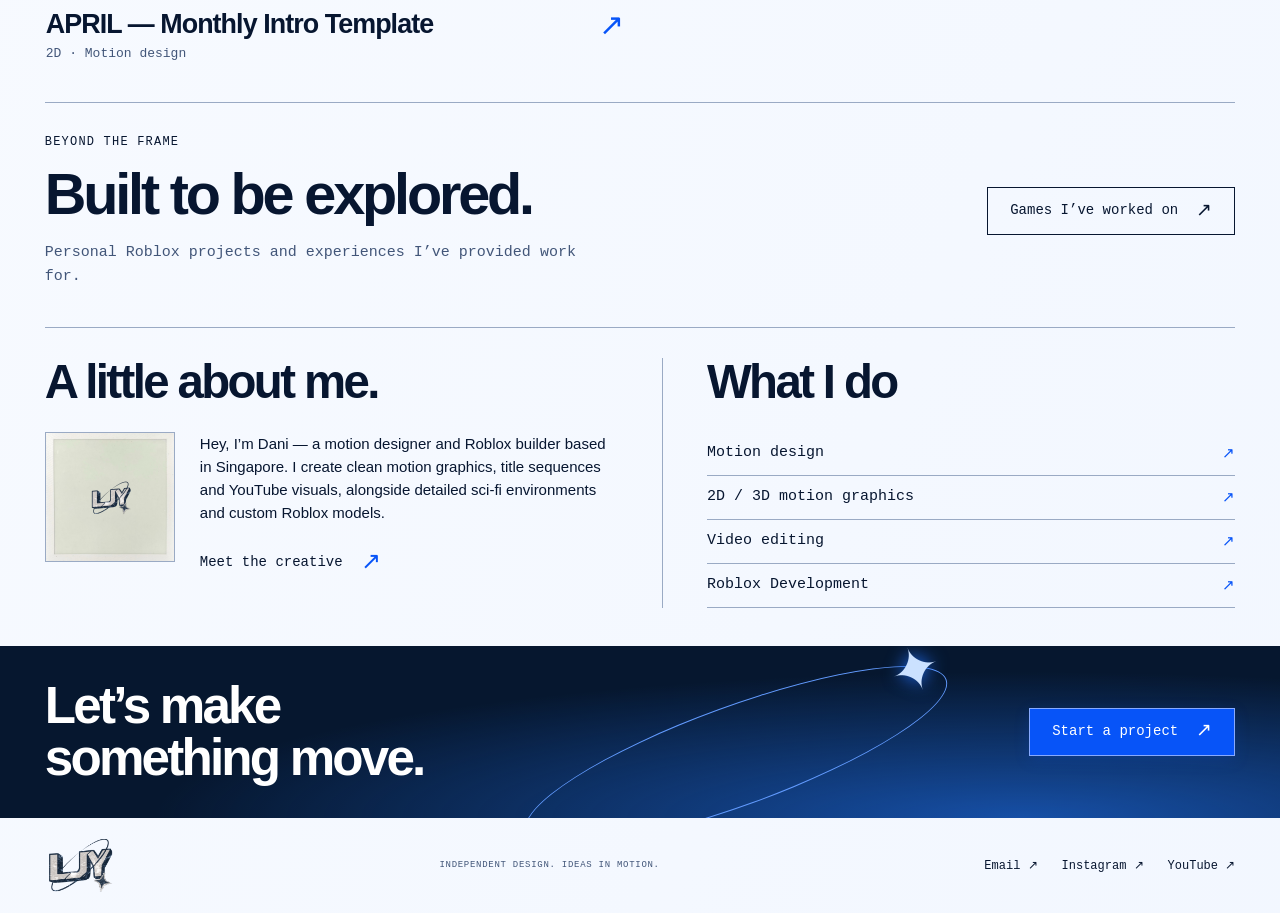
==== commit bfd2d3b8: "Align portfolio services and toolkit with the freelance service agreement" ====
--- a/index.html
+++ b/index.html
@@ -1,8 +1,8 @@
 <!DOCTYPE html>
-<html lang="en"><head><meta charset="utf-8"><meta name="viewport" content="width=device-width, initial-scale=1"><meta name="theme-color" content="#071a42"><meta name="referrer" content="strict-origin-when-cross-origin"><meta name="description" content="LJY — freelance motion design, 2D and 3D work, video editing and Roblox experiences. Explore selected work and discuss your next project."><title>Motion Design &amp; Roblox Development | LJY</title><link rel="icon" type="image/png" href="assets/logo.png"><link rel="stylesheet" href="styles.css?v=star-20261028"><script src="public-config.js"></script>
-<script src="script.js?v=star-20261028" defer></script></head><body data-page="home"><a class="skip-link" href="#main" draggable="false">Skip to content</a><div class="site-frame"><header class="site-header"><a class="brand" href="index.html" aria-label="LJY home" draggable="false"><img src="assets/logo.png" width="2048" height="2048" alt="LJY" draggable="false"></a><button class="menu-toggle" type="button" aria-expanded="false" aria-controls="site-nav">Menu <span aria-hidden="true">＋</span></button><nav class="site-nav" id="site-nav" aria-label="Main navigation"><a href="work.html" draggable="false">Work</a><a href="about.html" draggable="false">About</a><a href="services.html" draggable="false">Services</a><a class="button button--outline nav-contact" href="contact.html" draggable="false">Let’s talk <span aria-hidden="true">↗</span></a></nav></header><main id="main">
-<section class="hero hero--home"><div class="hero-title"><p class="eyebrow">MOTION DESIGNER / ROBLOX DEVELOPER</p><h1>Ideas<br>in motion.</h1><div class="hero-orbit" aria-hidden="true"><span>✦</span></div></div><div class="hero-side"><p>Motion design, animation &amp; interactive Roblox experiences.</p><div class="button-group"><a class="button button--primary" href="work.html" draggable="false">View my work <span aria-hidden="true">↗</span></a><a class="button button--outline" href="contact.html" draggable="false">Get in touch</a></div></div></section>
+<html lang="en"><head><meta charset="utf-8"><meta name="viewport" content="width=device-width, initial-scale=1"><meta name="theme-color" content="#071a42"><meta name="referrer" content="strict-origin-when-cross-origin"><meta name="description" content="LJY — clean motion graphics, title sequences, YouTube visuals, video editing and detailed sci-fi Roblox builds and custom models."><title>Motion Design &amp; Roblox Development | LJY</title><link rel="icon" type="image/png" href="assets/logo.png"><link rel="stylesheet" href="styles.css?v=numeric-20261028"><script src="public-config.js"></script>
+<script src="script.js?v=numeric-20261028" defer></script></head><body data-page="home"><a class="skip-link" href="#main" draggable="false">Skip to content</a><div class="site-frame"><header class="site-header"><a class="brand" href="index.html" aria-label="LJY home" draggable="false"><img src="assets/logo.png" width="2048" height="2048" alt="LJY" draggable="false"></a><button class="menu-toggle" type="button" aria-expanded="false" aria-controls="site-nav">Menu <span aria-hidden="true">＋</span></button><nav class="site-nav" id="site-nav" aria-label="Main navigation"><a href="work.html" draggable="false">Work</a><a href="about.html" draggable="false">About</a><a href="services.html" draggable="false">Services</a><a class="button button--outline nav-contact" href="contact.html" draggable="false">Let’s talk <span aria-hidden="true">↗</span></a></nav></header><main id="main">
+<section class="hero hero--home"><div class="hero-title"><p class="eyebrow">MOTION DESIGNER / ROBLOX DEVELOPER</p><h1>Ideas<br>in motion.</h1><div class="hero-orbit" aria-hidden="true"><span>✦</span></div></div><div class="hero-side"><p>Motion design, video editing &amp; detailed Roblox builds.</p><div class="button-group"><a class="button button--primary" href="work.html" draggable="false">View my work <span aria-hidden="true">↗</span></a><a class="button button--outline" href="contact.html" draggable="false">Get in touch</a></div></div></section>
 <section class="showreel" id="showreel" aria-label="Showreel"><div class="section-heading showreel-heading"><h2>Showreel 2026</h2><span class="eyebrow">VIDEO EDITING · MOTION DESIGN</span></div><div class="youtube-player" id="showreel-mount" data-showreel="sfqSV6F9NKE"><img class="showreel-poster" src="assets/thumbnails/sfqSV6F9NKE.jpg" width="480" height="360" alt="Showreel 2026 preview" draggable="false"></div><p id="showreel-feedback" class="video-feedback" role="status" hidden></p><p class="video-caption"><span class="meta">Video editing · Motion design</span><a class="text-link" href="https://www.youtube.com/watch?v=sfqSV6F9NKE" target="_blank" rel="noopener noreferrer" draggable="false">Watch on YouTube ↗</a></p><p class="local-playback-note meta" hidden>For embedded playback, extract the ZIP and run START-WEBSITE.bat, or serve this folder through a local web server. You can also watch directly on YouTube.</p></section><section class="section"><div class="section-heading"><h2>Selected work</h2><a class="text-link" href="work.html" draggable="false">Explore all work <span aria-hidden="true">↗</span></a></div><p class="section-note meta">Selected 2D, 3D, motion design and video editing work.</p><div class="project-grid"><article class="project-card" data-category="3d"><a class="project-open" href="https://www.youtube.com/watch?v=IaCJCI1SB18" data-video="IaCJCI1SB18" data-title="GABU • denial.aep | c4d + ae" data-labels="3D" aria-label="Watch GABU" draggable="false" target="_blank" rel="noopener"><div class="project-thumbnail"><span class="thumbnail-fallback" aria-hidden="true">LJY / SELECTED WORK</span><img src="assets/thumbnails/IaCJCI1SB18.jpg" width="480" height="360" alt="" loading="lazy" decoding="async" draggable="false"><span class="thumbnail-play" aria-hidden="true">▶</span><span class="thumbnail-tag" aria-hidden="true">3D</span></div><span class="project-caption"><span><strong>GABU</strong><span class="meta">3D</span></span><span class="arrow" aria-hidden="true">↗</span></span></a></article><article class="project-card" data-category="3d editing"><a class="project-open" href="https://www.youtube.com/watch?v=AnpVUnM0lK0" data-video="AnpVUnM0lK0" data-title="GALLIFREY" data-labels="3D · Video editing" aria-label="Watch GALLIFREY" draggable="false" target="_blank" rel="noopener"><div class="project-thumbnail"><span class="thumbnail-fallback" aria-hidden="true">LJY / SELECTED WORK</span><img src="assets/thumbnails/AnpVUnM0lK0.jpg" width="480" height="360" alt="" loading="lazy" decoding="async" draggable="false"><span class="thumbnail-play" aria-hidden="true">▶</span><span class="thumbnail-tag" aria-hidden="true">3D · Video editing</span></div><span class="project-caption"><span><strong>GALLIFREY</strong><span class="meta">3D · Video editing</span></span><span class="arrow" aria-hidden="true">↗</span></span></a></article><article class="project-card" data-category="2d motion"><a class="project-open" href="https://www.youtube.com/watch?v=jYc-AO8hIhc" data-video="jYc-AO8hIhc" data-title="Whoooshy • denial.aep | Client Work" data-labels="2D · Motion design" aria-label="Watch Whoooshy — Client Work" draggable="false" target="_blank" rel="noopener"><div class="project-thumbnail"><span class="thumbnail-fallback" aria-hidden="true">LJY / SELECTED WORK</span><img src="assets/thumbnails/jYc-AO8hIhc.jpg" width="480" height="360" alt="" loading="lazy" decoding="async" draggable="false"><span class="thumbnail-play" aria-hidden="true">▶</span><span class="thumbnail-tag" aria-hidden="true">2D · Motion design</span></div><span class="project-caption"><span><strong>Whoooshy — Client Work</strong><span class="meta">2D · Motion design</span></span><span class="arrow" aria-hidden="true">↗</span></span></a></article><article class="project-card" data-category="3d motion"><a class="project-open" href="https://www.youtube.com/watch?v=2lo5arJtK6I" data-video="2lo5arJtK6I" data-title="@TierIsHere • denial.aep | Stream Package" data-labels="3D · Motion design" aria-label="Watch TierIsHere — Stream Package" draggable="false" target="_blank" rel="noopener"><div class="project-thumbnail"><span class="thumbnail-fallback" aria-hidden="true">LJY / SELECTED WORK</span><img src="assets/thumbnails/2lo5arJtK6I.jpg" width="480" height="360" alt="" loading="lazy" decoding="async" draggable="false"><span class="thumbnail-play" aria-hidden="true">▶</span><span class="thumbnail-tag" aria-hidden="true">3D · Motion design</span></div><span class="project-caption"><span><strong>TierIsHere — Stream Package</strong><span class="meta">3D · Motion design</span></span><span class="arrow" aria-hidden="true">↗</span></span></a></article><article class="project-card" data-category="2d motion"><a class="project-open" href="https://www.youtube.com/watch?v=-AqW9zRi0bw" data-video="-AqW9zRi0bw" data-title="STARSICK • denial.aep | Intro" data-labels="2D · Motion design" aria-label="Watch STARSICK — Intro" draggable="false" target="_blank" rel="noopener"><div class="project-thumbnail"><span class="thumbnail-fallback" aria-hidden="true">LJY / SELECTED WORK</span><img src="assets/thumbnails/-AqW9zRi0bw.jpg" width="480" height="360" alt="" loading="lazy" decoding="async" draggable="false"><span class="thumbnail-play" aria-hidden="true">▶</span><span class="thumbnail-tag" aria-hidden="true">2D · Motion design</span></div><span class="project-caption"><span><strong>STARSICK — Intro</strong><span class="meta">2D · Motion design</span></span><span class="arrow" aria-hidden="true">↗</span></span></a></article><article class="project-card" data-category="3d"><a class="project-open" href="https://www.youtube.com/watch?v=seUZob628E4" data-video="seUZob628E4" data-title="Police Box Test Cinema 4D • denial.aep" data-labels="3D" aria-label="Watch Police Box Test — Cinema 4D" draggable="false" target="_blank" rel="noopener"><div class="project-thumbnail"><span class="thumbnail-fallback" aria-hidden="true">LJY / SELECTED WORK</span><img src="assets/thumbnails/seUZob628E4.jpg" width="480" height="360" alt="" loading="lazy" decoding="async" draggable="false"><span class="thumbnail-play" aria-hidden="true">▶</span><span class="thumbnail-tag" aria-hidden="true">3D</span></div><span class="project-caption"><span><strong>Police Box Test — Cinema 4D</strong><span class="meta">3D</span></span><span class="arrow" aria-hidden="true">↗</span></span></a></article><article class="project-card" data-category="2d motion"><a class="project-open" href="https://www.youtube.com/watch?v=fB5evK_nmb0" data-video="fB5evK_nmb0" data-title="APRIL • denial.aep | Monthly Intro Template" data-labels="2D · Motion design" aria-label="Watch APRIL — Monthly Intro Template" draggable="false" target="_blank" rel="noopener"><div class="project-thumbnail"><span class="thumbnail-fallback" aria-hidden="true">LJY / SELECTED WORK</span><img src="assets/thumbnails/fB5evK_nmb0.jpg" width="480" height="360" alt="" loading="lazy" decoding="async" draggable="false"><span class="thumbnail-play" aria-hidden="true">▶</span><span class="thumbnail-tag" aria-hidden="true">2D · Motion design</span></div><span class="project-caption"><span><strong>APRIL — Monthly Intro Template</strong><span class="meta">2D · Motion design</span></span><span class="arrow" aria-hidden="true">↗</span></span></a></article></div></section>
-<section class="games-teaser section"><div><p class="eyebrow">BEYOND THE FRAME</p><h2>Built to be explored.</h2><p>Personal Roblox projects and experiences I’ve provided work for.</p></div><a class="button button--outline" href="work.html#games" draggable="false">Games I’ve worked on <span aria-hidden="true">↗</span></a></section><section class="intro-grid section"><div><h2>A little about me.</h2><div class="mini-about"><img src="assets/profile.png" alt="LJY logo on a framed silver background" width="2048" height="2048" loading="lazy" draggable="false"><div><p>Hey, I’m Dani — a Roblox developer and motion designer based in Singapore. I create visuals for creators and Doctor Who inspired projects on Roblox.</p><a href="about.html" class="text-link" draggable="false">Meet the creative <span aria-hidden="true">↗</span></a></div></div></div><div><h2>What I do</h2><ul class="service-list"><li><a href="services.html#motion" draggable="false">Motion design <span>↗</span></a></li><li><a href="services.html#animation" draggable="false">2D / 3D animation <span>↗</span></a></li><li><a href="services.html#editing" draggable="false">Video editing <span>↗</span></a></li><li><a href="services.html#roblox" draggable="false">Roblox Development <span>↗</span></a></li></ul></div></section>
+<section class="games-teaser section"><div><p class="eyebrow">BEYOND THE FRAME</p><h2>Built to be explored.</h2><p>Personal Roblox projects and experiences I’ve provided work for.</p></div><a class="button button--outline" href="work.html#games" draggable="false">Games I’ve worked on <span aria-hidden="true">↗</span></a></section><section class="intro-grid section"><div><h2>A little about me.</h2><div class="mini-about"><img src="assets/profile.png" alt="LJY logo on a framed silver background" width="2048" height="2048" loading="lazy" draggable="false"><div><p>Hey, I’m Dani — a motion designer and Roblox builder based in Singapore. I create clean motion graphics, title sequences and YouTube visuals, alongside detailed sci-fi environments and custom Roblox models.</p><a href="about.html" class="text-link" draggable="false">Meet the creative <span aria-hidden="true">↗</span></a></div></div></div><div><h2>What I do</h2><ul class="service-list"><li><a href="services.html#motion" draggable="false">Motion design <span>↗</span></a></li><li><a href="services.html#animation" draggable="false">2D / 3D motion graphics <span>↗</span></a></li><li><a href="services.html#editing" draggable="false">Video editing <span>↗</span></a></li><li><a href="services.html#roblox" draggable="false">Roblox Development <span>↗</span></a></li></ul></div></section>
 <section class="contact-band" aria-label="Start a project"><h2>Let’s make<br>something move.</h2><div class="band-orbit" aria-hidden="true">✦</div><a class="button button--primary" href="contact.html" draggable="false">Start a project <span aria-hidden="true">↗</span></a></section>
 </main><footer class="site-footer"><a class="brand" href="index.html" aria-label="LJY home" draggable="false"><img src="assets/logo.png" width="2048" height="2048" alt="LJY" draggable="false"></a><span class="footer-note">INDEPENDENT DESIGN. IDEAS IN MOTION.</span><div class="footer-links"><a href="mailto:daniljy.aep@gmail.com" draggable="false">Email ↗</a><a href="https://www.instagram.com/ljyaep/" data-social="instagram" target="_blank" rel="noopener noreferrer" draggable="false">Instagram ↗</a><a href="https://www.youtube.com/@LJYaep" data-social="youtube" target="_blank" rel="noopener noreferrer" draggable="false">YouTube ↗</a></div></footer></div><dialog class="project-dialog" id="project-dialog" aria-labelledby="dialog-title"><div class="dialog-top"><span class="eyebrow">SELECTED WORK / VIDEO</span><button class="close-dialog icon-button" type="button" aria-label="Close video preview">✕</button></div><div class="dialog-art youtube-player" id="dialog-art"></div><div class="dialog-copy"><p id="dialog-feedback" class="video-feedback" role="status" hidden></p><p class="eyebrow" id="dialog-category"></p><h2 id="dialog-title"></h2><div class="button-group"><a class="button button--primary" id="dialog-watch" href="https://www.youtube.com/watch?v=sfqSV6F9NKE" target="_blank" rel="noopener noreferrer" draggable="false">Open video on YouTube <span aria-hidden="true">↗</span></a><a class="button button--outline" href="contact.html" draggable="false">Discuss a project <span aria-hidden="true">↗</span></a></div></div></dialog></body></html>
--- a/styles.css
+++ b/styles.css
@@ -404,3 +404,8 @@
 .orbit-drawn .orbit-line { stroke-dasharray: 1; stroke-dashoffset: 0; }
 .orbit-drawn .orbit-highlight { stroke: #71a6ff; stroke-width: 4; stroke-linecap: round; stroke-dasharray: .055 .945; opacity: 0; }
 .hero-orbit.orbit-drawn span { z-index: 1; left: 95%; right: auto; top: 28.206%; transform: translate(-50%, -50%); }
+
+.budget-inputs { display: flex; align-items: stretch; gap: 10px; }
+.budget-inputs #budget-currency { flex: 0 0 92px; width: 92px; padding-left: 10px; padding-right: 8px; }
+.budget-inputs #budget { flex: 1; width: 0; min-width: 0; }
+#budget-hint { margin-top: 8px; font-size: 11px; }
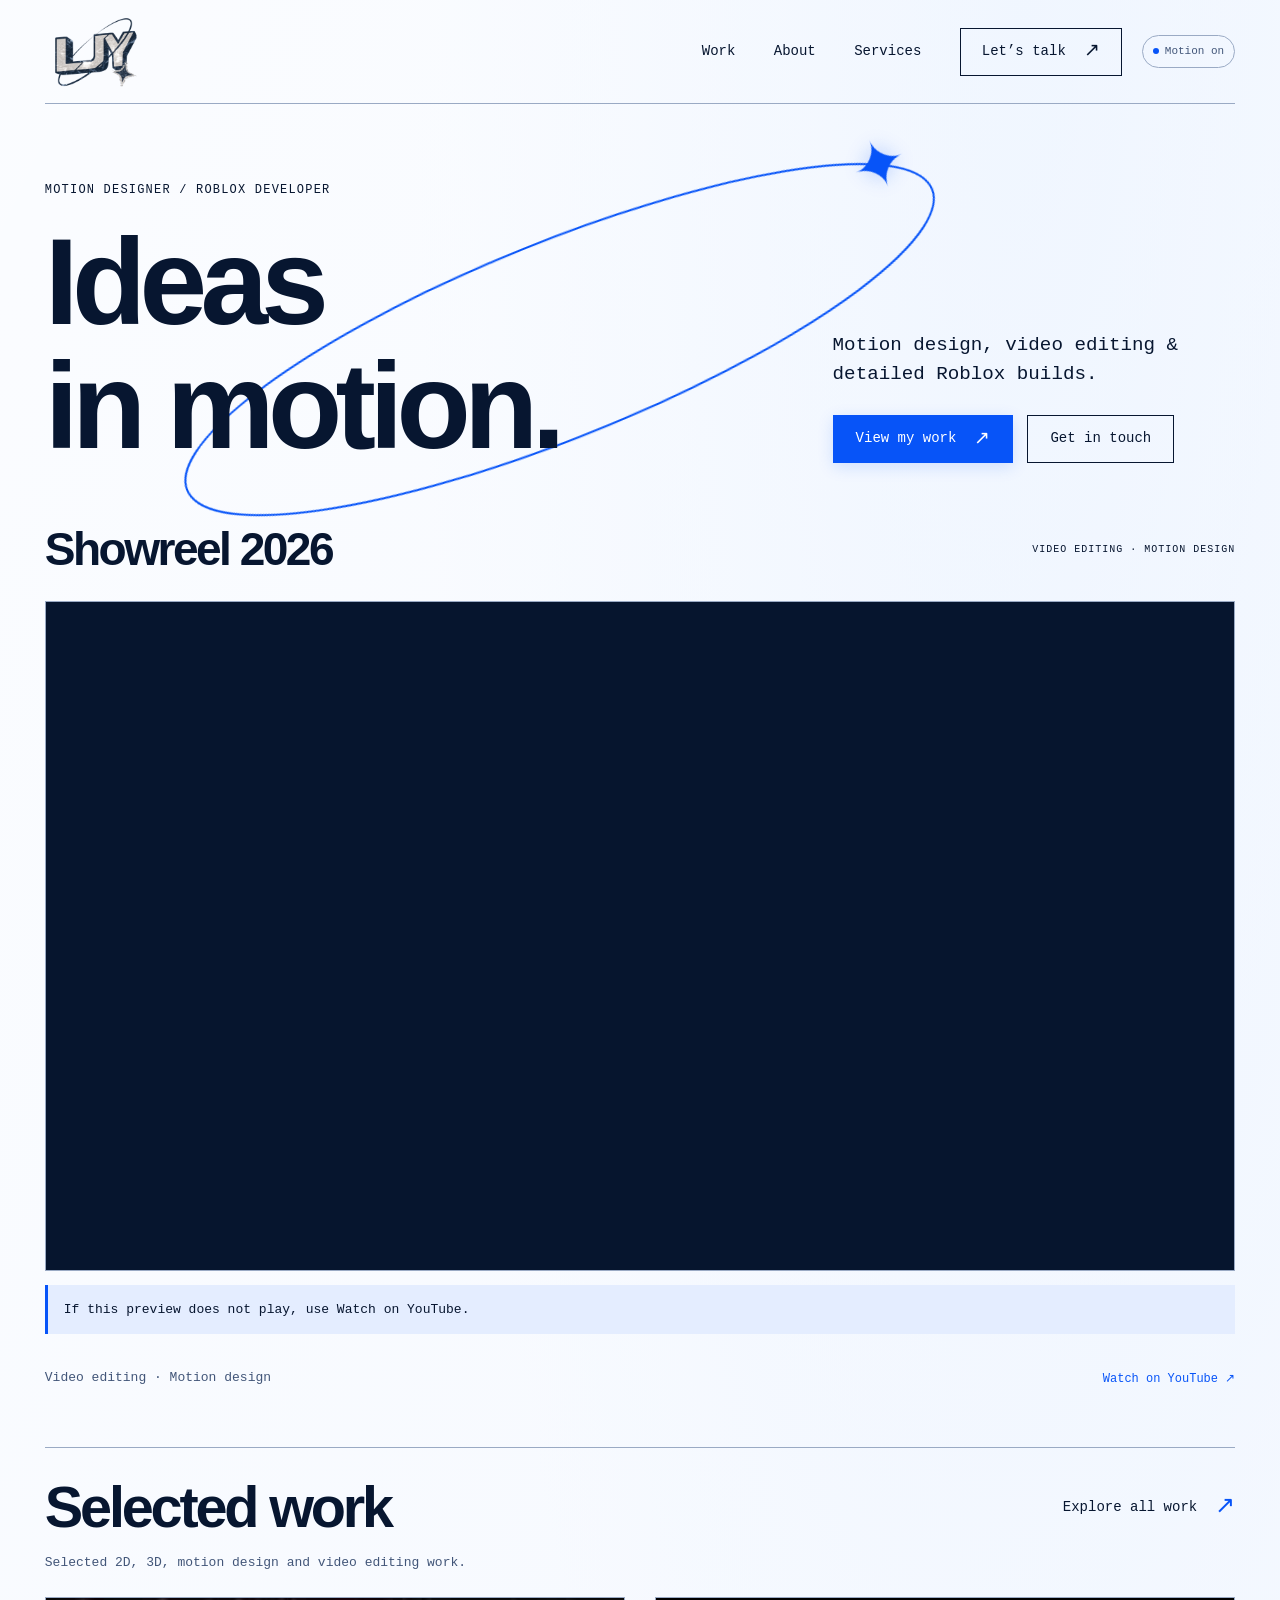
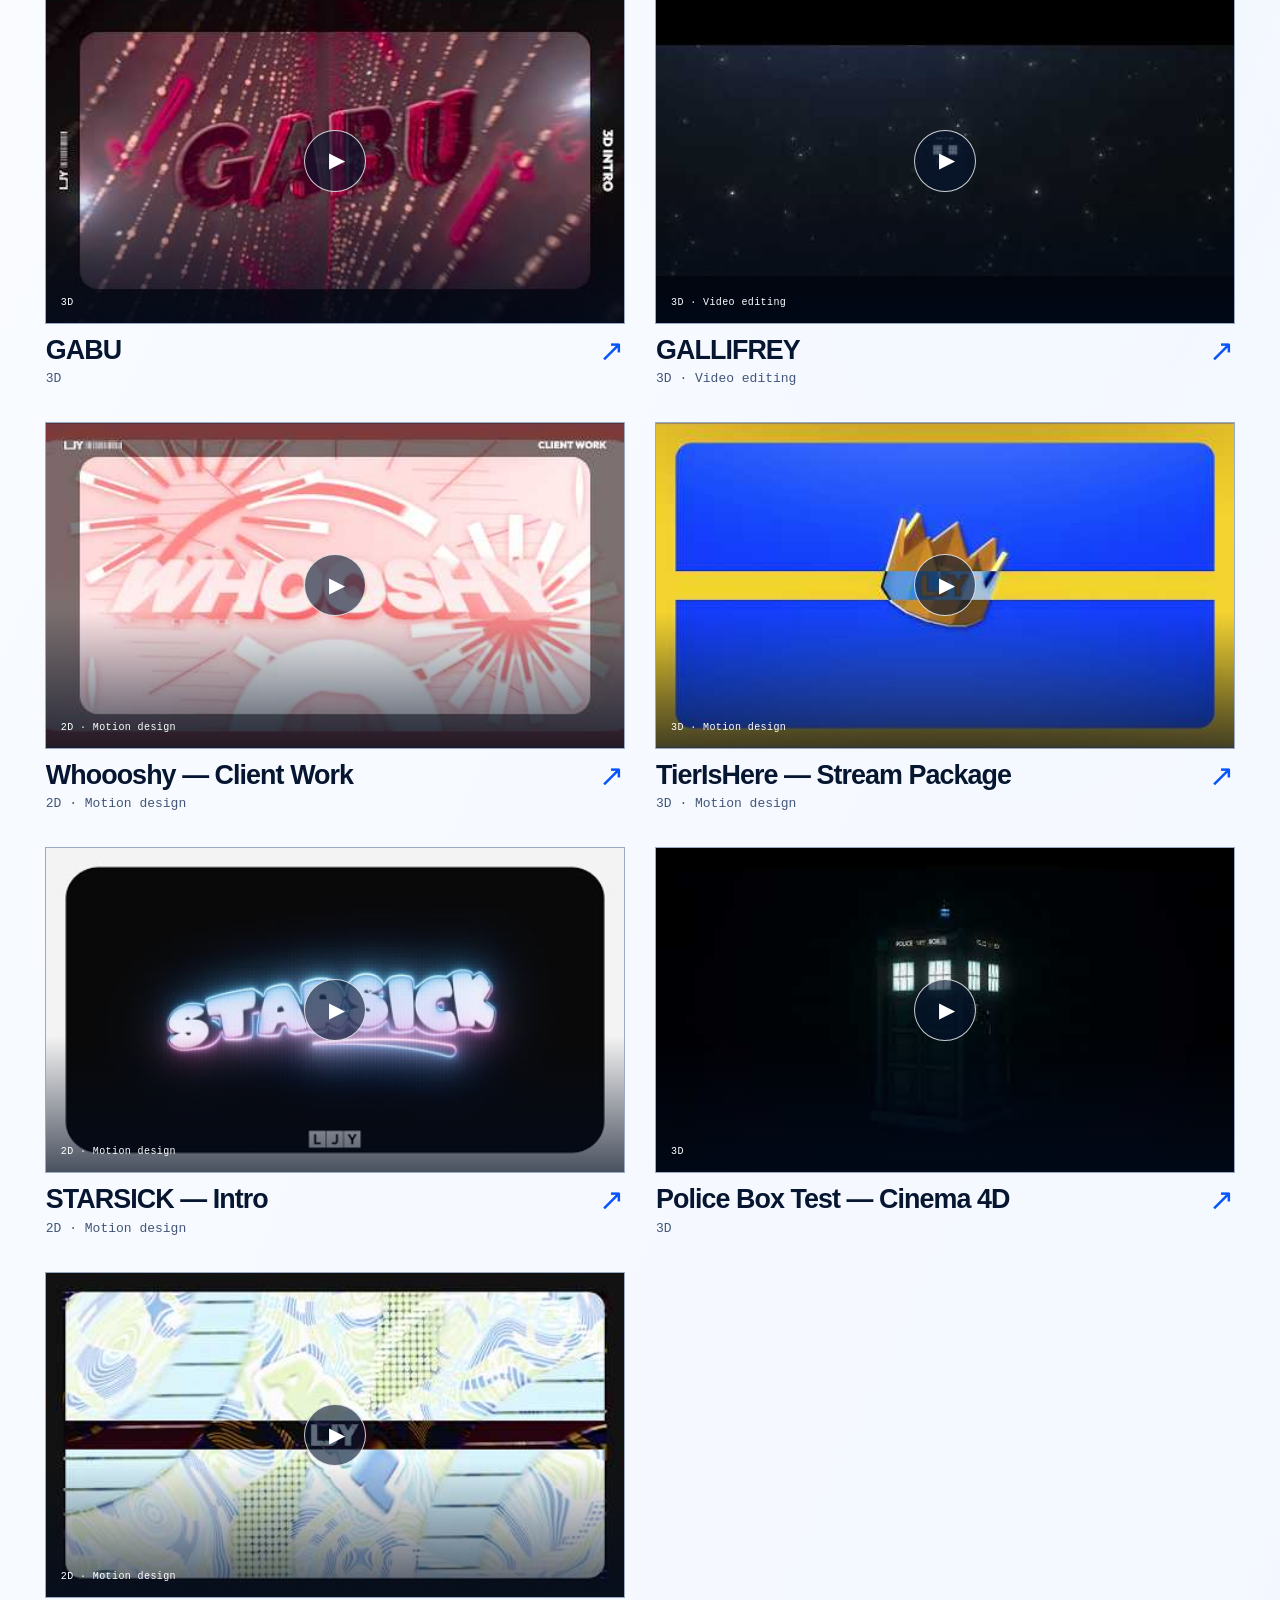
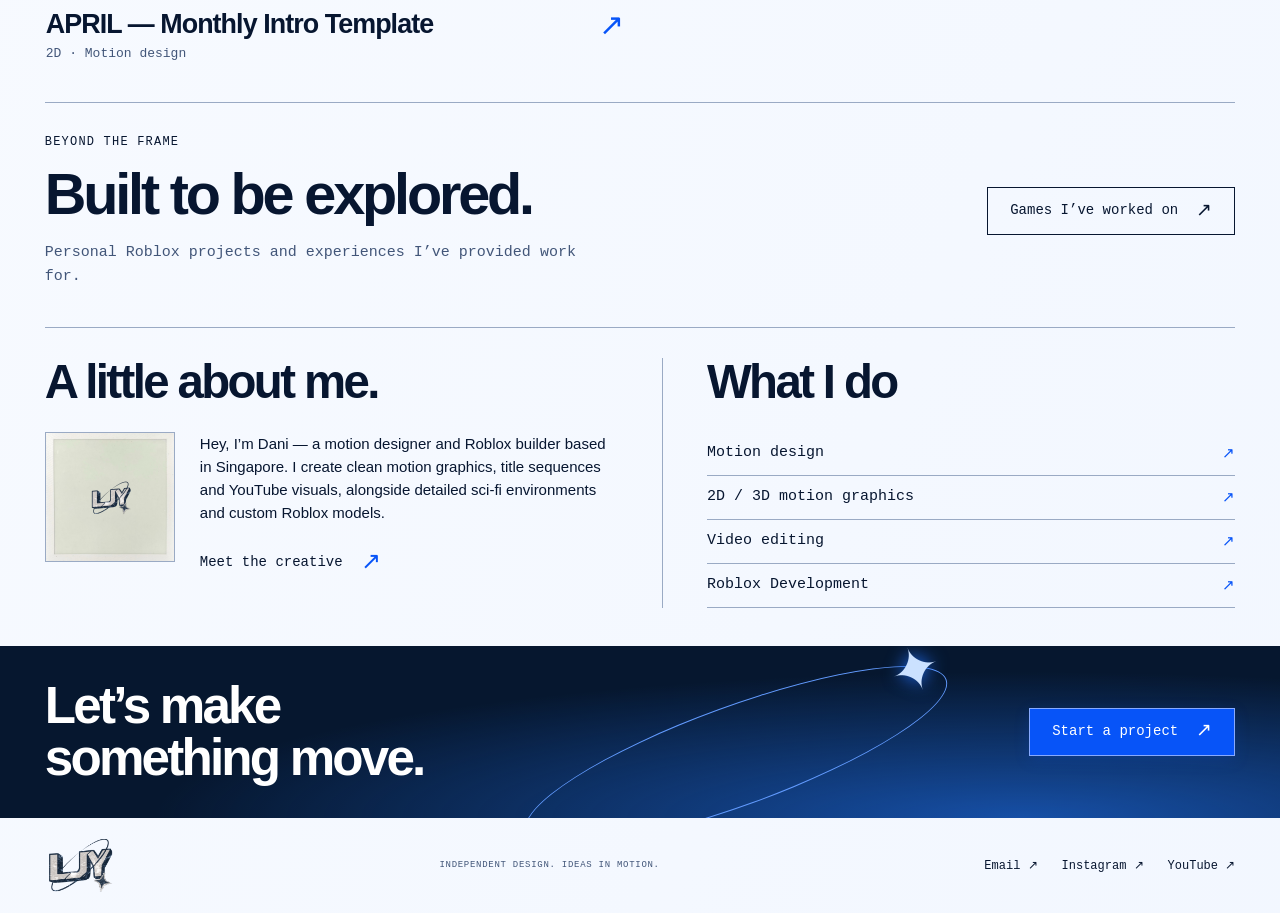
==== commit de878018: "Fix star overlap and prepare private owner-review agreement drafts" ====
--- a/index.html
+++ b/index.html
@@ -1,6 +1,6 @@
 <!DOCTYPE html>
-<html lang="en"><head><meta charset="utf-8"><meta name="viewport" content="width=device-width, initial-scale=1"><meta name="theme-color" content="#071a42"><meta name="referrer" content="strict-origin-when-cross-origin"><meta name="description" content="LJY — clean motion graphics, title sequences, YouTube visuals, video editing and detailed sci-fi Roblox builds and custom models."><title>Motion Design &amp; Roblox Development | LJY</title><link rel="icon" type="image/png" href="assets/logo.png"><link rel="stylesheet" href="styles.css?v=numeric-20261028"><script src="public-config.js"></script>
-<script src="script.js?v=numeric-20261028" defer></script></head><body data-page="home"><a class="skip-link" href="#main" draggable="false">Skip to content</a><div class="site-frame"><header class="site-header"><a class="brand" href="index.html" aria-label="LJY home" draggable="false"><img src="assets/logo.png" width="2048" height="2048" alt="LJY" draggable="false"></a><button class="menu-toggle" type="button" aria-expanded="false" aria-controls="site-nav">Menu <span aria-hidden="true">＋</span></button><nav class="site-nav" id="site-nav" aria-label="Main navigation"><a href="work.html" draggable="false">Work</a><a href="about.html" draggable="false">About</a><a href="services.html" draggable="false">Services</a><a class="button button--outline nav-contact" href="contact.html" draggable="false">Let’s talk <span aria-hidden="true">↗</span></a></nav></header><main id="main">
+<html lang="en"><head><meta charset="utf-8"><meta name="viewport" content="width=device-width, initial-scale=1"><meta name="theme-color" content="#071a42"><meta name="referrer" content="strict-origin-when-cross-origin"><meta name="description" content="LJY — clean motion graphics, title sequences, YouTube visuals, video editing and detailed sci-fi Roblox builds and custom models."><title>Motion Design &amp; Roblox Development | LJY</title><link rel="icon" type="image/png" href="assets/logo.png"><link rel="stylesheet" href="styles.css?v=agreement-20261028"><script src="public-config.js"></script>
+<script src="script.js?v=agreement-20261028" defer></script></head><body data-page="home"><a class="skip-link" href="#main" draggable="false">Skip to content</a><div class="site-frame"><header class="site-header"><a class="brand" href="index.html" aria-label="LJY home" draggable="false"><img src="assets/logo.png" width="2048" height="2048" alt="LJY" draggable="false"></a><button class="menu-toggle" type="button" aria-expanded="false" aria-controls="site-nav">Menu <span aria-hidden="true">＋</span></button><nav class="site-nav" id="site-nav" aria-label="Main navigation"><a href="work.html" draggable="false">Work</a><a href="about.html" draggable="false">About</a><a href="services.html" draggable="false">Services</a><a class="button button--outline nav-contact" href="contact.html" draggable="false">Let’s talk <span aria-hidden="true">↗</span></a></nav></header><main id="main">
 <section class="hero hero--home"><div class="hero-title"><p class="eyebrow">MOTION DESIGNER / ROBLOX DEVELOPER</p><h1>Ideas<br>in motion.</h1><div class="hero-orbit" aria-hidden="true"><span>✦</span></div></div><div class="hero-side"><p>Motion design, video editing &amp; detailed Roblox builds.</p><div class="button-group"><a class="button button--primary" href="work.html" draggable="false">View my work <span aria-hidden="true">↗</span></a><a class="button button--outline" href="contact.html" draggable="false">Get in touch</a></div></div></section>
 <section class="showreel" id="showreel" aria-label="Showreel"><div class="section-heading showreel-heading"><h2>Showreel 2026</h2><span class="eyebrow">VIDEO EDITING · MOTION DESIGN</span></div><div class="youtube-player" id="showreel-mount" data-showreel="sfqSV6F9NKE"><img class="showreel-poster" src="assets/thumbnails/sfqSV6F9NKE.jpg" width="480" height="360" alt="Showreel 2026 preview" draggable="false"></div><p id="showreel-feedback" class="video-feedback" role="status" hidden></p><p class="video-caption"><span class="meta">Video editing · Motion design</span><a class="text-link" href="https://www.youtube.com/watch?v=sfqSV6F9NKE" target="_blank" rel="noopener noreferrer" draggable="false">Watch on YouTube ↗</a></p><p class="local-playback-note meta" hidden>For embedded playback, extract the ZIP and run START-WEBSITE.bat, or serve this folder through a local web server. You can also watch directly on YouTube.</p></section><section class="section"><div class="section-heading"><h2>Selected work</h2><a class="text-link" href="work.html" draggable="false">Explore all work <span aria-hidden="true">↗</span></a></div><p class="section-note meta">Selected 2D, 3D, motion design and video editing work.</p><div class="project-grid"><article class="project-card" data-category="3d"><a class="project-open" href="https://www.youtube.com/watch?v=IaCJCI1SB18" data-video="IaCJCI1SB18" data-title="GABU • denial.aep | c4d + ae" data-labels="3D" aria-label="Watch GABU" draggable="false" target="_blank" rel="noopener"><div class="project-thumbnail"><span class="thumbnail-fallback" aria-hidden="true">LJY / SELECTED WORK</span><img src="assets/thumbnails/IaCJCI1SB18.jpg" width="480" height="360" alt="" loading="lazy" decoding="async" draggable="false"><span class="thumbnail-play" aria-hidden="true">▶</span><span class="thumbnail-tag" aria-hidden="true">3D</span></div><span class="project-caption"><span><strong>GABU</strong><span class="meta">3D</span></span><span class="arrow" aria-hidden="true">↗</span></span></a></article><article class="project-card" data-category="3d editing"><a class="project-open" href="https://www.youtube.com/watch?v=AnpVUnM0lK0" data-video="AnpVUnM0lK0" data-title="GALLIFREY" data-labels="3D · Video editing" aria-label="Watch GALLIFREY" draggable="false" target="_blank" rel="noopener"><div class="project-thumbnail"><span class="thumbnail-fallback" aria-hidden="true">LJY / SELECTED WORK</span><img src="assets/thumbnails/AnpVUnM0lK0.jpg" width="480" height="360" alt="" loading="lazy" decoding="async" draggable="false"><span class="thumbnail-play" aria-hidden="true">▶</span><span class="thumbnail-tag" aria-hidden="true">3D · Video editing</span></div><span class="project-caption"><span><strong>GALLIFREY</strong><span class="meta">3D · Video editing</span></span><span class="arrow" aria-hidden="true">↗</span></span></a></article><article class="project-card" data-category="2d motion"><a class="project-open" href="https://www.youtube.com/watch?v=jYc-AO8hIhc" data-video="jYc-AO8hIhc" data-title="Whoooshy • denial.aep | Client Work" data-labels="2D · Motion design" aria-label="Watch Whoooshy — Client Work" draggable="false" target="_blank" rel="noopener"><div class="project-thumbnail"><span class="thumbnail-fallback" aria-hidden="true">LJY / SELECTED WORK</span><img src="assets/thumbnails/jYc-AO8hIhc.jpg" width="480" height="360" alt="" loading="lazy" decoding="async" draggable="false"><span class="thumbnail-play" aria-hidden="true">▶</span><span class="thumbnail-tag" aria-hidden="true">2D · Motion design</span></div><span class="project-caption"><span><strong>Whoooshy — Client Work</strong><span class="meta">2D · Motion design</span></span><span class="arrow" aria-hidden="true">↗</span></span></a></article><article class="project-card" data-category="3d motion"><a class="project-open" href="https://www.youtube.com/watch?v=2lo5arJtK6I" data-video="2lo5arJtK6I" data-title="@TierIsHere • denial.aep | Stream Package" data-labels="3D · Motion design" aria-label="Watch TierIsHere — Stream Package" draggable="false" target="_blank" rel="noopener"><div class="project-thumbnail"><span class="thumbnail-fallback" aria-hidden="true">LJY / SELECTED WORK</span><img src="assets/thumbnails/2lo5arJtK6I.jpg" width="480" height="360" alt="" loading="lazy" decoding="async" draggable="false"><span class="thumbnail-play" aria-hidden="true">▶</span><span class="thumbnail-tag" aria-hidden="true">3D · Motion design</span></div><span class="project-caption"><span><strong>TierIsHere — Stream Package</strong><span class="meta">3D · Motion design</span></span><span class="arrow" aria-hidden="true">↗</span></span></a></article><article class="project-card" data-category="2d motion"><a class="project-open" href="https://www.youtube.com/watch?v=-AqW9zRi0bw" data-video="-AqW9zRi0bw" data-title="STARSICK • denial.aep | Intro" data-labels="2D · Motion design" aria-label="Watch STARSICK — Intro" draggable="false" target="_blank" rel="noopener"><div class="project-thumbnail"><span class="thumbnail-fallback" aria-hidden="true">LJY / SELECTED WORK</span><img src="assets/thumbnails/-AqW9zRi0bw.jpg" width="480" height="360" alt="" loading="lazy" decoding="async" draggable="false"><span class="thumbnail-play" aria-hidden="true">▶</span><span class="thumbnail-tag" aria-hidden="true">2D · Motion design</span></div><span class="project-caption"><span><strong>STARSICK — Intro</strong><span class="meta">2D · Motion design</span></span><span class="arrow" aria-hidden="true">↗</span></span></a></article><article class="project-card" data-category="3d"><a class="project-open" href="https://www.youtube.com/watch?v=seUZob628E4" data-video="seUZob628E4" data-title="Police Box Test Cinema 4D • denial.aep" data-labels="3D" aria-label="Watch Police Box Test — Cinema 4D" draggable="false" target="_blank" rel="noopener"><div class="project-thumbnail"><span class="thumbnail-fallback" aria-hidden="true">LJY / SELECTED WORK</span><img src="assets/thumbnails/seUZob628E4.jpg" width="480" height="360" alt="" loading="lazy" decoding="async" draggable="false"><span class="thumbnail-play" aria-hidden="true">▶</span><span class="thumbnail-tag" aria-hidden="true">3D</span></div><span class="project-caption"><span><strong>Police Box Test — Cinema 4D</strong><span class="meta">3D</span></span><span class="arrow" aria-hidden="true">↗</span></span></a></article><article class="project-card" data-category="2d motion"><a class="project-open" href="https://www.youtube.com/watch?v=fB5evK_nmb0" data-video="fB5evK_nmb0" data-title="APRIL • denial.aep | Monthly Intro Template" data-labels="2D · Motion design" aria-label="Watch APRIL — Monthly Intro Template" draggable="false" target="_blank" rel="noopener"><div class="project-thumbnail"><span class="thumbnail-fallback" aria-hidden="true">LJY / SELECTED WORK</span><img src="assets/thumbnails/fB5evK_nmb0.jpg" width="480" height="360" alt="" loading="lazy" decoding="async" draggable="false"><span class="thumbnail-play" aria-hidden="true">▶</span><span class="thumbnail-tag" aria-hidden="true">2D · Motion design</span></div><span class="project-caption"><span><strong>APRIL — Monthly Intro Template</strong><span class="meta">2D · Motion design</span></span><span class="arrow" aria-hidden="true">↗</span></span></a></article></div></section>
 <section class="games-teaser section"><div><p class="eyebrow">BEYOND THE FRAME</p><h2>Built to be explored.</h2><p>Personal Roblox projects and experiences I’ve provided work for.</p></div><a class="button button--outline" href="work.html#games" draggable="false">Games I’ve worked on <span aria-hidden="true">↗</span></a></section><section class="intro-grid section"><div><h2>A little about me.</h2><div class="mini-about"><img src="assets/profile.png" alt="LJY logo on a framed silver background" width="2048" height="2048" loading="lazy" draggable="false"><div><p>Hey, I’m Dani — a motion designer and Roblox builder based in Singapore. I create clean motion graphics, title sequences and YouTube visuals, alongside detailed sci-fi environments and custom Roblox models.</p><a href="about.html" class="text-link" draggable="false">Meet the creative <span aria-hidden="true">↗</span></a></div></div></div><div><h2>What I do</h2><ul class="service-list"><li><a href="services.html#motion" draggable="false">Motion design <span>↗</span></a></li><li><a href="services.html#animation" draggable="false">2D / 3D motion graphics <span>↗</span></a></li><li><a href="services.html#editing" draggable="false">Video editing <span>↗</span></a></li><li><a href="services.html#roblox" draggable="false">Roblox Development <span>↗</span></a></li></ul></div></section>
--- a/styles.css
+++ b/styles.css
@@ -38,8 +38,8 @@
 .skip-link { position: fixed; top: 12px; left: 12px; z-index: 100; padding: 12px 20px; background: var(--ink); color: white; transform: translateY(-160%); }
 .skip-link:focus { transform: translateY(0); }
 .site-frame { display: flex; flex-direction: column; width: 100%; max-width: none; min-height: 100vh; min-height: 100dvh; margin: 0; border: 0; background: linear-gradient(115deg, #fff9, #eff5ff55); }
-.site-frame > main { flex: 1; min-width: 0; }
-.site-header { position: relative; display: flex; align-items: center; justify-content: space-between; min-height: 104px; margin: 0 var(--gutter); border-bottom: 1px solid var(--line); }
+.site-frame > main { flex: 1; min-width: 0; isolation: isolate; }
+.site-header { position: relative; z-index: 30; display: flex; align-items: center; justify-content: space-between; min-height: 104px; margin: 0 var(--gutter); border-bottom: 1px solid var(--line); }
 .brand { display: block; width: 100px; flex: 0 0 100px; }
 .brand img { width: 100%; height: 90px; object-fit: contain; }
 .site-nav { display: flex; gap: clamp(22px, 3vw, 48px); align-items: center; font: 14px/1.4 var(--mono); }
@@ -60,7 +60,7 @@
 .hero-side { position: relative; z-index: 2; padding-bottom: 5px; }
 .hero-side > p { max-width: 350px; font: clamp(16px, 1.5vw, 21px)/1.5 var(--mono); margin-bottom: 26px; }
 .hero-orbit { position: absolute; width: 106%; height: 68%; top: 21%; left: 15%; border: 2px solid var(--blue); border-radius: 50%; transform: rotate(-22deg); pointer-events: none; }
-.hero-orbit span { position: absolute; font-size: 66px; line-height: 1; color: var(--blue); right: 2%; top: 26%; background: var(--paper); text-shadow: 0 0 20px #0754f844; }
+.hero-orbit span { position: absolute; font-size: 66px; line-height: 1; color: var(--blue); right: 2%; top: 26%; background: transparent; text-shadow: 0 0 20px #0754f844; }
 .hero--interior { min-height: 360px; }
 .hero--interior h1 { font-size: clamp(64px, 9vw, 134px); }
 .hero--interior .hero-orbit { width: 100%; left: 18%; }
@@ -409,3 +409,6 @@
 .budget-inputs #budget-currency { flex: 0 0 92px; width: 92px; padding-left: 10px; padding-right: 8px; }
 .budget-inputs #budget { flex: 1; width: 0; min-width: 0; }
 #budget-hint { margin-top: 8px; font-size: 11px; }
+
+.review-ack { display: flex; align-items: flex-start; gap: 12px; margin-top: 22px; font: 12px/1.6 var(--mono); }
+.review-ack input { flex: 0 0 18px; width: 18px; min-height: 18px; height: 18px; padding: 0; margin-top: 2px; accent-color: var(--blue); }
